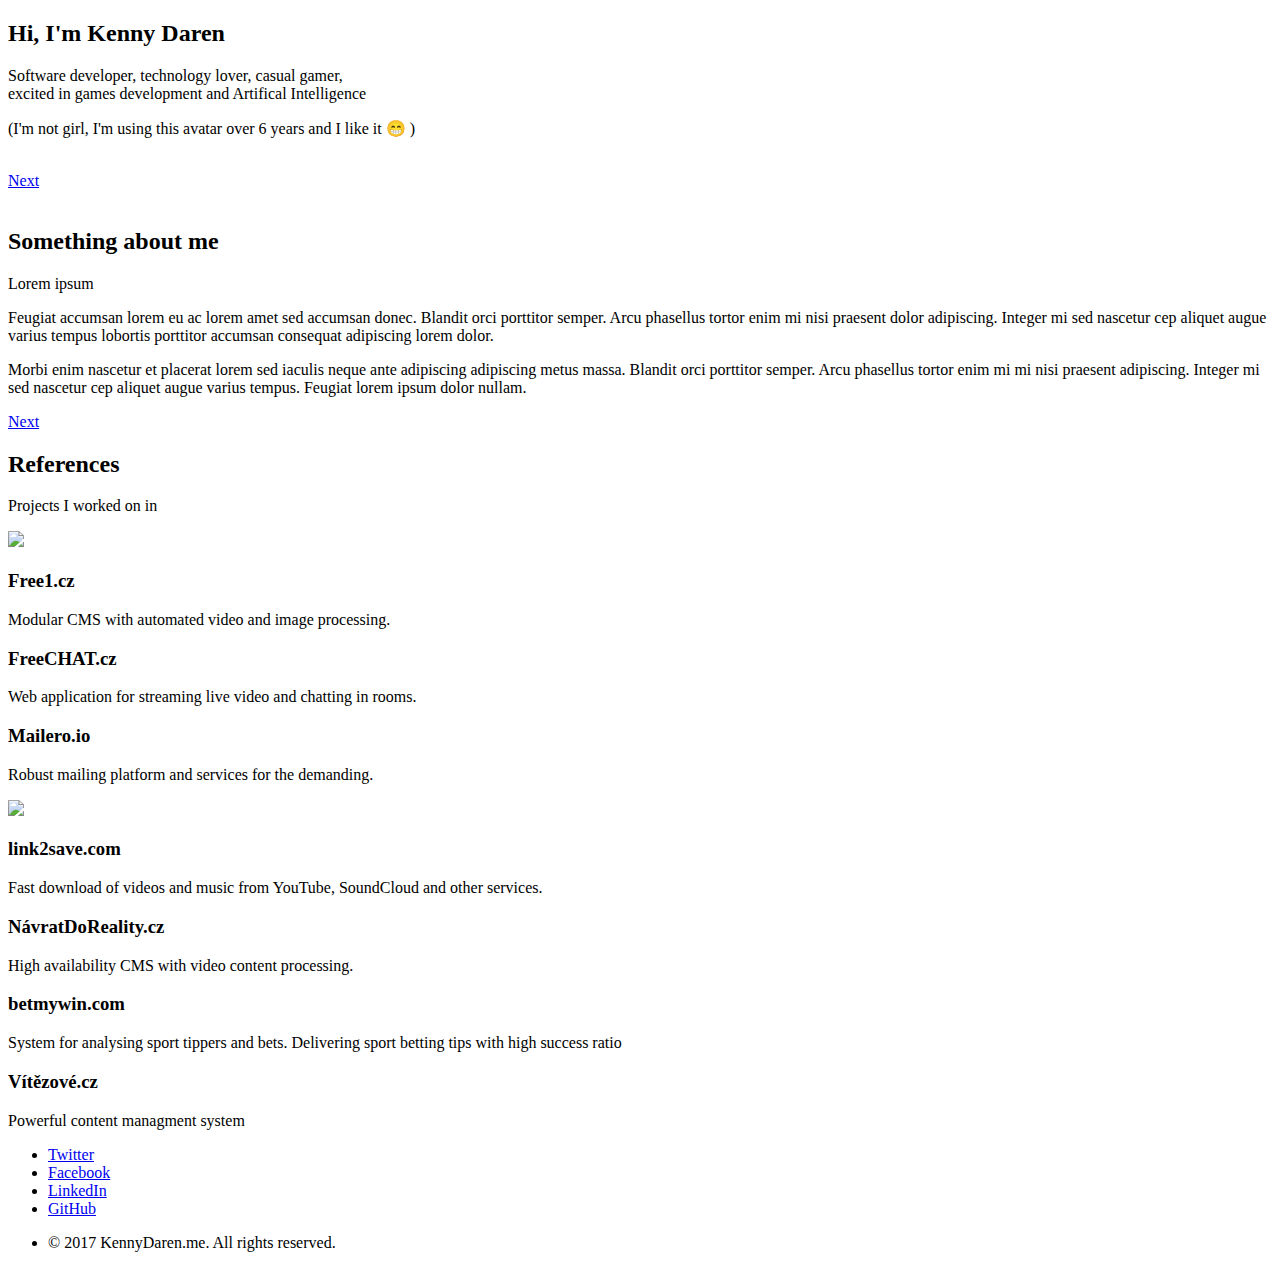
==== beta/index.html @ 7991a308 "beta added" ====
<!DOCTYPE HTML>
<html>
	<head>
		<title>KennyDaren.me</title>
		<meta charset="utf-8" />
		<meta name="viewport" content="width=device-width, initial-scale=1" />
		<!--[if lte IE 8]>
		<script src="assets/js/ie/html5shiv.js"></script><![endif]-->
		<link rel="stylesheet" href="assetsss/main.css" />
		<!--[if lte IE 9]>
		<link rel="stylesheet" href="assetsss/ie9.css"/><![endif]-->
		<!--[if lte IE 8]>
		<link rel="stylesheet" href="assetsss/ie8.css"/><![endif]-->
	</head>
	<body class="landing">
		<div id="page-wrapper">
				<section id="banner">
					<div class="content">
						<header>
							<h2>Hi, I'm Kenny Daren</h2>
							<p>Software developer, technology lover, casual gamer, <br>excited in games development and Artifical Intelligence</p>
							<p class="muted">(I'm not girl, I'm using this avatar over 6 years and I like it 😁 )</p>
						</header>
						<span class="image"><img src="imagesvatar.jpg" alt="" /></span>
					</div>
					<a href="#aboutme" class="goto-next scrolly">Next</a>
				</section>

				<section id="aboutme" class="spotlight style1 bottom">
					<span class="image fit main"><img src="imagesic02.jpg" alt="" /></span>
					<div class="content">
						<div class="container">
							<div class="row">
								<div class="4u 12u$(medium)">
									<header>
										<h2>Something about me</h2>
										<p>Lorem ipsum</p>
									</header>
								</div>
								<div class="4u 12u$(medium)">
									<p>Feugiat accumsan lorem eu ac lorem amet sed accumsan donec.
									Blandit orci porttitor semper. Arcu phasellus tortor enim mi
									nisi praesent dolor adipiscing. Integer mi sed nascetur cep aliquet
									augue varius tempus lobortis porttitor accumsan consequat
									adipiscing lorem dolor.</p>
								</div>
								<div class="4u$ 12u$(medium)">
									<p>Morbi enim nascetur et placerat lorem sed iaculis neque ante
									adipiscing adipiscing metus massa. Blandit orci porttitor semper.
									Arcu phasellus tortor enim mi mi nisi praesent adipiscing. Integer
									mi sed nascetur cep aliquet augue varius tempus. Feugiat lorem
									ipsum dolor nullam.</p>
								</div>
							</div>
						</div>
					</div>
					<a href="#references" class="goto-next scrolly">Next</a>
				</section>

				<section id="references" class="wrapper style1 special fade-up">
					<div class="container">
						<header class="major">
							<h2>References</h2>
							<p>Projects I worked on in </p>
							<a href="//tmwk.cz">
								<img src="imagesrojects/logo-tmwk.svg">
							</a>
						</header>
						<div class="box alt">
							<div class="row uniform">
								<section class="4u 6u(medium) 12u$(xsmall)">
									<h3>Free1.cz</h3>
									<p>Modular CMS with automated video and image processing.</p>
								</section>
								<section class="4u 6u(medium) 12u$(xsmall)">
									<h3>FreeCHAT.cz</h3>
									<p>Web application for streaming live video and chatting in rooms.</p>
								</section>
								<section class="4u 6u(medium) 12u$(xsmall)">
									<h3>Mailero.io</h3>
									<p>Robust mailing platform and services for the demanding.</p>
								</section>
							</div>
						</div>
						<header class="major">
							<a href="//looks.digital">
								<img src="imagesrojects/logo-full.png">
							</a>
						</header>
						<div class="box alt">
							<div class="row uniform">
								<section class="4u 6u(medium) 12u$(xsmall)">
									<h3>link2save.com</h3>
									<p>Fast download of videos and music from YouTube, SoundCloud and other services.</p>
								</section>
								<section class="4u 6u(medium) 12u$(xsmall)">
									<h3>NávratDoReality.cz</h3>
									<p>High availability CMS with video content processing.</p>
								</section>
								<section class="4u 6u(medium) 12u$(xsmall)">
									<h3>betmywin.com</h3>
									<p>System for analysing sport tippers and bets. Delivering sport betting tips with high success ratio</p>
								</section>
								<section class="4u 6u(medium) 12u$(xsmall)">
									<h3>Vítězové.cz</h3>
									<p>Powerful content managment system</p>
								</section>

								<!--<section class="4u 6u(medium) 12u$(xsmall)">-->
									<!--<h3>Sportbedna.cz</h3>-->
									<!--<p>Content managment system for delivering video content</p>-->
								<!--</section>-->
							</div>
						</div>

					</div>
				</section>


				<footer id="footer">
					<ul class="icons">
						<li><a href="//twitter.com/KennyDaren" class="icon alt fa-twitter"><span class="label">Twitter</span></a></li>
						<li><a href="//facebook.com/KennyDaren" class="icon alt fa-facebook"><span class="label">Facebook</span></a></li>
						<li><a href="//www.linkedin.com/in/kennydaren/" class="icon alt fa-linkedin"><span class="label">LinkedIn</span></a></li>
						<li><a href="//github.com/KennyDaren" class="icon alt fa-github"><span class="label">GitHub</span></a></li>
					</ul>
					<ul class="copyright">
						<li>&copy; 2017 KennyDaren.me. All rights reserved.</li>
					</ul>
				</footer>

		</div>

		<!-- Scripts -->
			<script src="assets/js/jquery.min.js"></script>
			<script src="assets/js/jquery.scrolly.min.js"></script>
			<script src="assets/js/jquery.dropotron.min.js"></script>
			<script src="assets/js/jquery.scrollex.min.js"></script>
			<script src="assets/js/skel.min.js"></script>
			<script src="assets/js/util.js"></script>
			<!--[if lte IE 8]>
		<script src="assets/js/ie/respond.min.js"></script><![endif]-->
			<script src="assets/js/main.js"></script>

	</body>
</html>
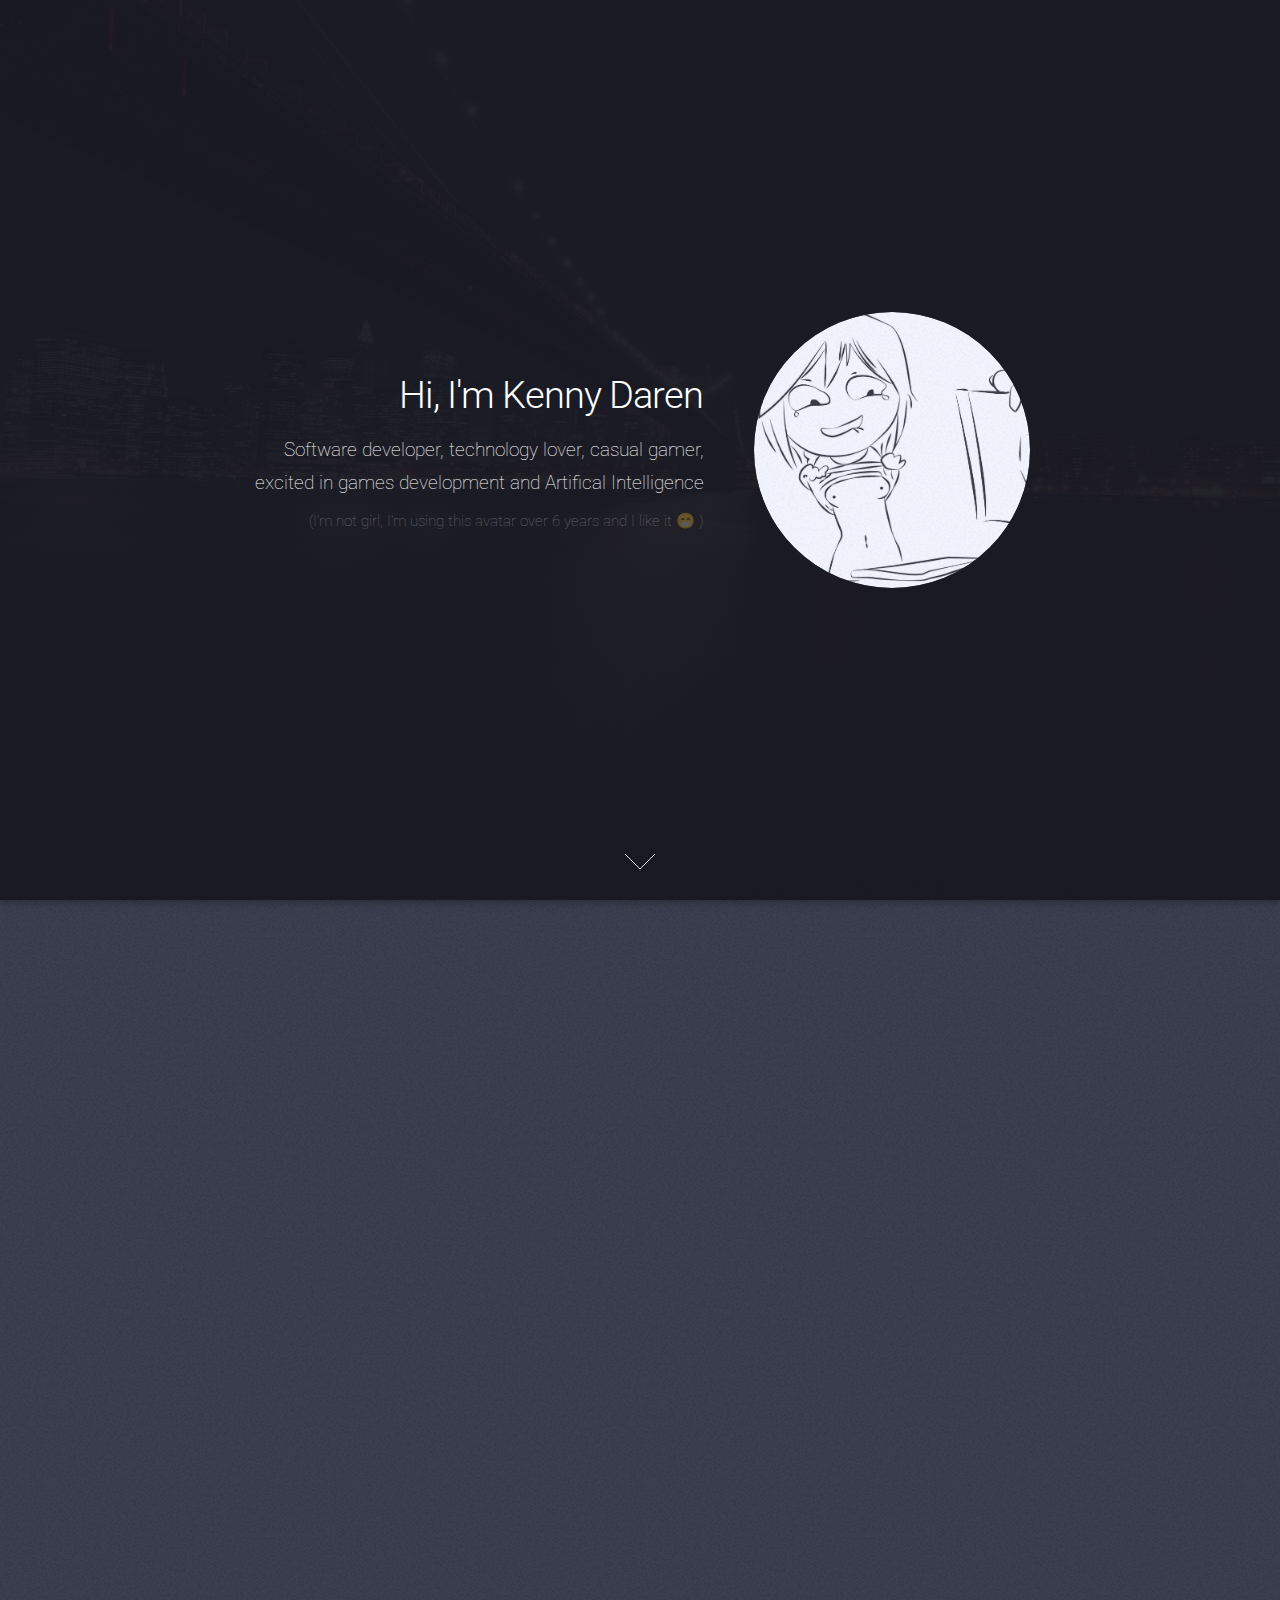
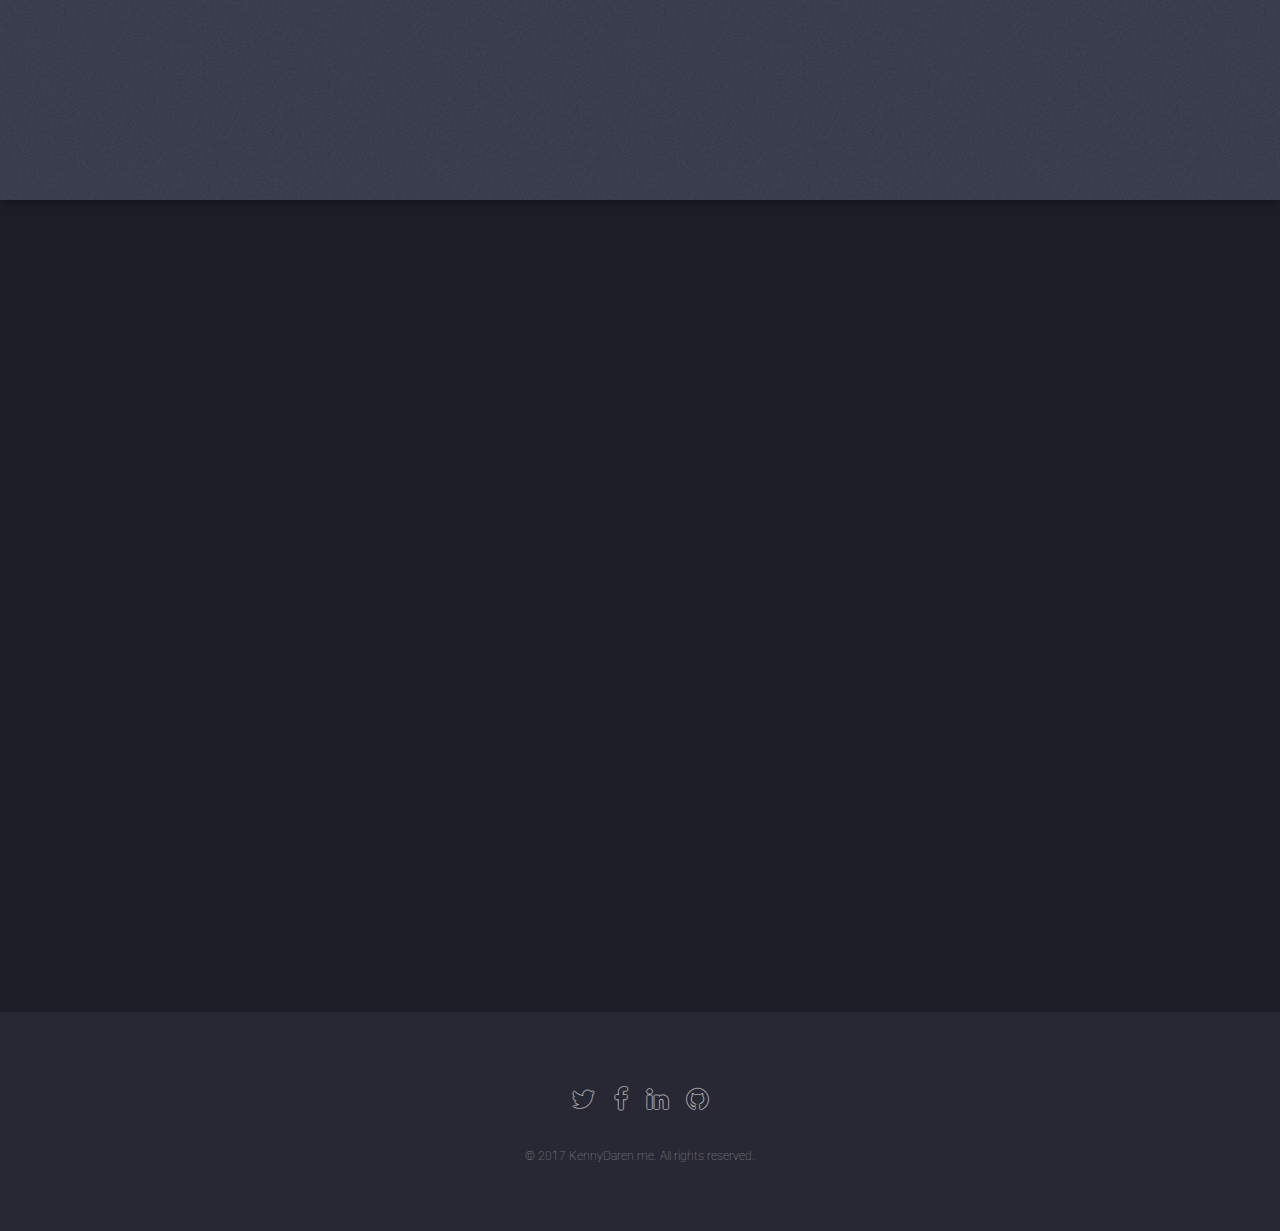
==== commit 61244a79: "updated paths" ====
--- a/beta/index.html
+++ b/beta/index.html
@@ -1,146 +1,151 @@
 <!DOCTYPE HTML>
 <html>
-	<head>
-		<title>KennyDaren.me</title>
-		<meta charset="utf-8" />
-		<meta name="viewport" content="width=device-width, initial-scale=1" />
-		<!--[if lte IE 8]>
-		<script src="assets/js/ie/html5shiv.js"></script><![endif]-->
-		<link rel="stylesheet" href="assetsss/main.css" />
-		<!--[if lte IE 9]>
-		<link rel="stylesheet" href="assetsss/ie9.css"/><![endif]-->
-		<!--[if lte IE 8]>
-		<link rel="stylesheet" href="assetsss/ie8.css"/><![endif]-->
-	</head>
-	<body class="landing">
-		<div id="page-wrapper">
-				<section id="banner">
-					<div class="content">
+<head>
+	<title>KennyDaren.me</title>
+	<meta charset="utf-8"/>
+	<meta name="viewport" content="width=device-width, initial-scale=1"/>
+	<!--[if lte IE 8]>
+	<script src="./assets/js/ie/html5shiv.js"></script><![endif]-->
+	<link rel="stylesheet" href="./assets/css/main.css"/>
+	<!--[if lte IE 9]>
+	<link rel="stylesheet" href="./assets/css/ie9.css"/><![endif]-->
+	<!--[if lte IE 8]>
+	<link rel="stylesheet" href="./assets/css/ie8.css"/><![endif]-->
+</head>
+<body class="landing">
+<div id="page-wrapper">
+	<section id="banner">
+		<div class="content">
+			<header>
+				<h2>Hi, I'm Kenny Daren</h2>
+				<p>Software developer, technology lover, casual gamer, <br>excited in games development and Artifical
+					Intelligence</p>
+				<p class="muted">(I'm not girl, I'm using this avatar over 6 years and I like it 😁 )</p>
+			</header>
+			<span class="image"><img src="./images/avatar.jpg" alt=""/></span>
+		</div>
+		<a href="#aboutme" class="goto-next scrolly">Next</a>
+	</section>
+
+	<section id="aboutme" class="spotlight style1 bottom">
+		<span class="image fit main"><img src="./images/pic02.jpg" alt=""/></span>
+		<div class="content">
+			<div class="container">
+				<div class="row">
+					<div class="4u 12u$(medium)">
 						<header>
-							<h2>Hi, I'm Kenny Daren</h2>
-							<p>Software developer, technology lover, casual gamer, <br>excited in games development and Artifical Intelligence</p>
-							<p class="muted">(I'm not girl, I'm using this avatar over 6 years and I like it 😁 )</p>
+							<h2>Something about me</h2>
+							<p>Lorem ipsum</p>
 						</header>
-						<span class="image"><img src="imagesvatar.jpg" alt="" /></span>
 					</div>
-					<a href="#aboutme" class="goto-next scrolly">Next</a>
-				</section>
+					<div class="4u 12u$(medium)">
+						<p>Feugiat accumsan lorem eu ac lorem amet sed accumsan donec.
+							Blandit orci porttitor semper. Arcu phasellus tortor enim mi
+							nisi praesent dolor adipiscing. Integer mi sed nascetur cep aliquet
+							augue varius tempus lobortis porttitor accumsan consequat
+							adipiscing lorem dolor.</p>
+					</div>
+					<div class="4u$ 12u$(medium)">
+						<p>Morbi enim nascetur et placerat lorem sed iaculis neque ante
+							adipiscing adipiscing metus massa. Blandit orci porttitor semper.
+							Arcu phasellus tortor enim mi mi nisi praesent adipiscing. Integer
+							mi sed nascetur cep aliquet augue varius tempus. Feugiat lorem
+							ipsum dolor nullam.</p>
+					</div>
+				</div>
+			</div>
+		</div>
+		<a href="#references" class="goto-next scrolly">Next</a>
+	</section>
 
-				<section id="aboutme" class="spotlight style1 bottom">
-					<span class="image fit main"><img src="imagesic02.jpg" alt="" /></span>
-					<div class="content">
-						<div class="container">
-							<div class="row">
-								<div class="4u 12u$(medium)">
-									<header>
-										<h2>Something about me</h2>
-										<p>Lorem ipsum</p>
-									</header>
-								</div>
-								<div class="4u 12u$(medium)">
-									<p>Feugiat accumsan lorem eu ac lorem amet sed accumsan donec.
-									Blandit orci porttitor semper. Arcu phasellus tortor enim mi
-									nisi praesent dolor adipiscing. Integer mi sed nascetur cep aliquet
-									augue varius tempus lobortis porttitor accumsan consequat
-									adipiscing lorem dolor.</p>
-								</div>
-								<div class="4u$ 12u$(medium)">
-									<p>Morbi enim nascetur et placerat lorem sed iaculis neque ante
-									adipiscing adipiscing metus massa. Blandit orci porttitor semper.
-									Arcu phasellus tortor enim mi mi nisi praesent adipiscing. Integer
-									mi sed nascetur cep aliquet augue varius tempus. Feugiat lorem
-									ipsum dolor nullam.</p>
-								</div>
-							</div>
-						</div>
-					</div>
-					<a href="#references" class="goto-next scrolly">Next</a>
-				</section>
+	<section id="references" class="wrapper style1 special fade-up">
+		<div class="container">
+			<header class="major">
+				<h2>References</h2>
+				<p>Projects I worked on in </p>
+				<a href="//tmwk.cz">
+					<img src="./images/projects/logo-tmwk.svg">
+				</a>
+			</header>
+			<div class="box alt">
+				<div class="row uniform">
+					<section class="4u 6u(medium) 12u$(xsmall)">
+						<h3>Free1.cz</h3>
+						<p>Modular CMS with automated video and image processing.</p>
+					</section>
+					<section class="4u 6u(medium) 12u$(xsmall)">
+						<h3>FreeCHAT.cz</h3>
+						<p>Web application for streaming live video and chatting in rooms.</p>
+					</section>
+					<section class="4u 6u(medium) 12u$(xsmall)">
+						<h3>Mailero.io</h3>
+						<p>Robust mailing platform and services for the demanding.</p>
+					</section>
+				</div>
+			</div>
+			<header class="major">
+				<a href="//looks.digital">
+					<img src="./images/projects/logo-full.png">
+				</a>
+			</header>
+			<div class="box alt">
+				<div class="row uniform">
+					<section class="4u 6u(medium) 12u$(xsmall)">
+						<h3>link2save.com</h3>
+						<p>Fast download of videos and music from YouTube, SoundCloud and other services.</p>
+					</section>
+					<section class="4u 6u(medium) 12u$(xsmall)">
+						<h3>NávratDoReality.cz</h3>
+						<p>High availability CMS with video content processing.</p>
+					</section>
+					<section class="4u 6u(medium) 12u$(xsmall)">
+						<h3>betmywin.com</h3>
+						<p>System for analysing sport tippers and bets. Delivering sport betting tips with high success
+							ratio</p>
+					</section>
+					<section class="4u 6u(medium) 12u$(xsmall)">
+						<h3>Vítězové.cz</h3>
+						<p>Powerful content managment system</p>
+					</section>
 
-				<section id="references" class="wrapper style1 special fade-up">
-					<div class="container">
-						<header class="major">
-							<h2>References</h2>
-							<p>Projects I worked on in </p>
-							<a href="//tmwk.cz">
-								<img src="imagesrojects/logo-tmwk.svg">
-							</a>
-						</header>
-						<div class="box alt">
-							<div class="row uniform">
-								<section class="4u 6u(medium) 12u$(xsmall)">
-									<h3>Free1.cz</h3>
-									<p>Modular CMS with automated video and image processing.</p>
-								</section>
-								<section class="4u 6u(medium) 12u$(xsmall)">
-									<h3>FreeCHAT.cz</h3>
-									<p>Web application for streaming live video and chatting in rooms.</p>
-								</section>
-								<section class="4u 6u(medium) 12u$(xsmall)">
-									<h3>Mailero.io</h3>
-									<p>Robust mailing platform and services for the demanding.</p>
-								</section>
-							</div>
-						</div>
-						<header class="major">
-							<a href="//looks.digital">
-								<img src="imagesrojects/logo-full.png">
-							</a>
-						</header>
-						<div class="box alt">
-							<div class="row uniform">
-								<section class="4u 6u(medium) 12u$(xsmall)">
-									<h3>link2save.com</h3>
-									<p>Fast download of videos and music from YouTube, SoundCloud and other services.</p>
-								</section>
-								<section class="4u 6u(medium) 12u$(xsmall)">
-									<h3>NávratDoReality.cz</h3>
-									<p>High availability CMS with video content processing.</p>
-								</section>
-								<section class="4u 6u(medium) 12u$(xsmall)">
-									<h3>betmywin.com</h3>
-									<p>System for analysing sport tippers and bets. Delivering sport betting tips with high success ratio</p>
-								</section>
-								<section class="4u 6u(medium) 12u$(xsmall)">
-									<h3>Vítězové.cz</h3>
-									<p>Powerful content managment system</p>
-								</section>
+					<!--<section class="4u 6u(medium) 12u$(xsmall)">-->
+					<!--<h3>Sportbedna.cz</h3>-->
+					<!--<p>Content managment system for delivering video content</p>-->
+					<!--</section>-->
+				</div>
+			</div>
 
-								<!--<section class="4u 6u(medium) 12u$(xsmall)">-->
-									<!--<h3>Sportbedna.cz</h3>-->
-									<!--<p>Content managment system for delivering video content</p>-->
-								<!--</section>-->
-							</div>
-						</div>
-
-					</div>
-				</section>
+		</div>
+	</section>
 
 
-				<footer id="footer">
-					<ul class="icons">
-						<li><a href="//twitter.com/KennyDaren" class="icon alt fa-twitter"><span class="label">Twitter</span></a></li>
-						<li><a href="//facebook.com/KennyDaren" class="icon alt fa-facebook"><span class="label">Facebook</span></a></li>
-						<li><a href="//www.linkedin.com/in/kennydaren/" class="icon alt fa-linkedin"><span class="label">LinkedIn</span></a></li>
-						<li><a href="//github.com/KennyDaren" class="icon alt fa-github"><span class="label">GitHub</span></a></li>
-					</ul>
-					<ul class="copyright">
-						<li>&copy; 2017 KennyDaren.me. All rights reserved.</li>
-					</ul>
-				</footer>
+	<footer id="footer">
+		<ul class="icons">
+			<li><a href="//twitter.com/KennyDaren" class="icon alt fa-twitter"><span class="label">Twitter</span></a>
+			</li>
+			<li><a href="//facebook.com/KennyDaren" class="icon alt fa-facebook"><span class="label">Facebook</span></a>
+			</li>
+			<li><a href="//www.linkedin.com/in/kennydaren/" class="icon alt fa-linkedin"><span
+				class="label">LinkedIn</span></a></li>
+			<li><a href="//github.com/KennyDaren" class="icon alt fa-github"><span class="label">GitHub</span></a></li>
+		</ul>
+		<ul class="copyright">
+			<li>&copy; 2017 KennyDaren.me. All rights reserved.</li>
+		</ul>
+	</footer>
 
-		</div>
+</div>
 
-		<!-- Scripts -->
-			<script src="assets/js/jquery.min.js"></script>
-			<script src="assets/js/jquery.scrolly.min.js"></script>
-			<script src="assets/js/jquery.dropotron.min.js"></script>
-			<script src="assets/js/jquery.scrollex.min.js"></script>
-			<script src="assets/js/skel.min.js"></script>
-			<script src="assets/js/util.js"></script>
-			<!--[if lte IE 8]>
-		<script src="assets/js/ie/respond.min.js"></script><![endif]-->
-			<script src="assets/js/main.js"></script>
+<!-- Scripts -->
+<script src="./assets/js/jquery.min.js"></script>
+<script src="./assets/js/jquery.scrolly.min.js"></script>
+<script src="./assets/js/jquery.dropotron.min.js"></script>
+<script src="./assets/js/jquery.scrollex.min.js"></script>
+<script src="./assets/js/skel.min.js"></script>
+<script src="./assets/js/util.js"></script>
+<!--[if lte IE 8]>
+<script src="./assets/js/ie/respond.min.js"></script><![endif]-->
+<script src="./assets/js/main.js"></script>
 
-	</body>
+</body>
 </html>--- a/beta/assets/css/main.css
+++ b/beta/assets/css/main.css
@@ -0,0 +1,4018 @@
+@import url("font-awesome.min.css");
+@import url("https://fonts.googleapis.com/css?family=Roboto:100,300,100italic,300italic");
+
+/*
+	Landed by HTML5 UP
+	html5up.net | @ajlkn
+	Free for personal and commercial use under the CCA 3.0 license (html5up.net/license)
+*/
+
+/* Reset */
+
+	html, body, div, span, applet, object, iframe, h1, h2, h3, h4, h5, h6, p, blockquote, pre, a, abbr, acronym, address, big, cite, code, del, dfn, em, img, ins, kbd, q, s, samp, small, strike, strong, sub, sup, tt, var, b, u, i, center, dl, dt, dd, ol, ul, li, fieldset, form, label, legend, table, caption, tbody, tfoot, thead, tr, th, td, article, aside, canvas, details, embed, figure, figcaption, footer, header, hgroup, menu, nav, output, ruby, section, summary, time, mark, audio, video {
+		margin: 0;
+		padding: 0;
+		border: 0;
+		font-size: 100%;
+		font: inherit;
+		vertical-align: baseline;
+	}
+
+	article, aside, details, figcaption, figure, footer, header, hgroup, menu, nav, section {
+		display: block;
+	}
+
+	body {
+		line-height: 1;
+	}
+
+	ol, ul {
+		list-style: none;
+	}
+
+	blockquote, q {
+		quotes: none;
+	}
+
+	blockquote:before, blockquote:after, q:before, q:after {
+		content: '';
+		content: none;
+	}
+
+	table {
+		border-collapse: collapse;
+		border-spacing: 0;
+	}
+
+	body {
+		-webkit-text-size-adjust: none;
+	}
+
+/* Box Model */
+
+	*, *:before, *:after {
+		-moz-box-sizing: border-box;
+		-webkit-box-sizing: border-box;
+		box-sizing: border-box;
+	}
+
+/* Containers */
+
+	.container {
+		margin-left: auto;
+		margin-right: auto;
+	}
+
+	.container.\31 25\25 {
+		width: 100%;
+		max-width: 87.5em;
+		min-width: 70em;
+	}
+
+	.container.\37 5\25 {
+		width: 52.5em;
+	}
+
+	.container.\35 0\25 {
+		width: 35em;
+	}
+
+	.container.\32 5\25 {
+		width: 17.5em;
+	}
+
+	.container {
+		width: 70em;
+	}
+
+	@media screen and (max-width: 1680px) {
+
+		.container.\31 25\25 {
+			width: 100%;
+			max-width: 87.5em;
+			min-width: 70em;
+		}
+
+		.container.\37 5\25 {
+			width: 52.5em;
+		}
+
+		.container.\35 0\25 {
+			width: 35em;
+		}
+
+		.container.\32 5\25 {
+			width: 17.5em;
+		}
+
+		.container {
+			width: 70em;
+		}
+
+	}
+
+	@media screen and (max-width: 1280px) {
+
+		.container.\31 25\25 {
+			width: 100%;
+			max-width: 112.5%;
+			min-width: 90%;
+		}
+
+		.container.\37 5\25 {
+			width: 67.5%;
+		}
+
+		.container.\35 0\25 {
+			width: 45%;
+		}
+
+		.container.\32 5\25 {
+			width: 22.5%;
+		}
+
+		.container {
+			width: 90%;
+		}
+
+	}
+
+	@media screen and (max-width: 980px) {
+
+		.container.\31 25\25 {
+			width: 100%;
+			max-width: 125%;
+			min-width: 100%;
+		}
+
+		.container.\37 5\25 {
+			width: 75%;
+		}
+
+		.container.\35 0\25 {
+			width: 50%;
+		}
+
+		.container.\32 5\25 {
+			width: 25%;
+		}
+
+		.container {
+			width: 100% !important;
+		}
+
+	}
+
+	@media screen and (max-width: 736px) {
+
+		.container.\31 25\25 {
+			width: 100%;
+			max-width: 125%;
+			min-width: 100%;
+		}
+
+		.container.\37 5\25 {
+			width: 75%;
+		}
+
+		.container.\35 0\25 {
+			width: 50%;
+		}
+
+		.container.\32 5\25 {
+			width: 25%;
+		}
+
+		.container {
+			width: 100% !important;
+		}
+
+	}
+
+	@media screen and (max-width: 480px) {
+
+		.container.\31 25\25 {
+			width: 100%;
+			max-width: 125%;
+			min-width: 100%;
+		}
+
+		.container.\37 5\25 {
+			width: 75%;
+		}
+
+		.container.\35 0\25 {
+			width: 50%;
+		}
+
+		.container.\32 5\25 {
+			width: 25%;
+		}
+
+		.container {
+			width: 100% !important;
+		}
+
+	}
+
+/* Grid */
+
+	.row {
+		border-bottom: solid 1px transparent;
+		-moz-box-sizing: border-box;
+		-webkit-box-sizing: border-box;
+		box-sizing: border-box;
+	}
+
+	.row > * {
+		float: left;
+		-moz-box-sizing: border-box;
+		-webkit-box-sizing: border-box;
+		box-sizing: border-box;
+	}
+
+	.row:after, .row:before {
+		content: '';
+		display: block;
+		clear: both;
+		height: 0;
+	}
+
+	.row.uniform > * > :first-child {
+		margin-top: 0;
+	}
+
+	.row.uniform > * > :last-child {
+		margin-bottom: 0;
+	}
+
+	.row.\30 \25 > * {
+		padding: 0 0 0 0em;
+	}
+
+	.row.\30 \25 {
+		margin: 0 0 -1px 0em;
+	}
+
+	.row.uniform.\30 \25 > * {
+		padding: 0em 0 0 0em;
+	}
+
+	.row.uniform.\30 \25 {
+		margin: 0em 0 -1px 0em;
+	}
+
+	.row > * {
+		padding: 0 0 0 2.5em;
+	}
+
+	.row {
+		margin: 0 0 -1px -2.5em;
+	}
+
+	.row.uniform > * {
+		padding: 2.5em 0 0 2.5em;
+	}
+
+	.row.uniform {
+		margin: -2.5em 0 -1px -2.5em;
+	}
+
+	.row.\32 00\25 > * {
+		padding: 0 0 0 5em;
+	}
+
+	.row.\32 00\25 {
+		margin: 0 0 -1px -5em;
+	}
+
+	.row.uniform.\32 00\25 > * {
+		padding: 5em 0 0 5em;
+	}
+
+	.row.uniform.\32 00\25 {
+		margin: -5em 0 -1px -5em;
+	}
+
+	.row.\31 50\25 > * {
+		padding: 0 0 0 3.75em;
+	}
+
+	.row.\31 50\25 {
+		margin: 0 0 -1px -3.75em;
+	}
+
+	.row.uniform.\31 50\25 > * {
+		padding: 3.75em 0 0 3.75em;
+	}
+
+	.row.uniform.\31 50\25 {
+		margin: -3.75em 0 -1px -3.75em;
+	}
+
+	.row.\35 0\25 > * {
+		padding: 0 0 0 1.25em;
+	}
+
+	.row.\35 0\25 {
+		margin: 0 0 -1px -1.25em;
+	}
+
+	.row.uniform.\35 0\25 > * {
+		padding: 1.25em 0 0 1.25em;
+	}
+
+	.row.uniform.\35 0\25 {
+		margin: -1.25em 0 -1px -1.25em;
+	}
+
+	.row.\32 5\25 > * {
+		padding: 0 0 0 0.625em;
+	}
+
+	.row.\32 5\25 {
+		margin: 0 0 -1px -0.625em;
+	}
+
+	.row.uniform.\32 5\25 > * {
+		padding: 0.625em 0 0 0.625em;
+	}
+
+	.row.uniform.\32 5\25 {
+		margin: -0.625em 0 -1px -0.625em;
+	}
+
+	.\31 2u, .\31 2u\24 {
+		width: 100%;
+		clear: none;
+		margin-left: 0;
+	}
+
+	.\31 1u, .\31 1u\24 {
+		width: 91.6666666667%;
+		clear: none;
+		margin-left: 0;
+	}
+
+	.\31 0u, .\31 0u\24 {
+		width: 83.3333333333%;
+		clear: none;
+		margin-left: 0;
+	}
+
+	.\39 u, .\39 u\24 {
+		width: 75%;
+		clear: none;
+		margin-left: 0;
+	}
+
+	.\38 u, .\38 u\24 {
+		width: 66.6666666667%;
+		clear: none;
+		margin-left: 0;
+	}
+
+	.\37 u, .\37 u\24 {
+		width: 58.3333333333%;
+		clear: none;
+		margin-left: 0;
+	}
+
+	.\36 u, .\36 u\24 {
+		width: 50%;
+		clear: none;
+		margin-left: 0;
+	}
+
+	.\35 u, .\35 u\24 {
+		width: 41.6666666667%;
+		clear: none;
+		margin-left: 0;
+	}
+
+	.\34 u, .\34 u\24 {
+		width: 33.3333333333%;
+		clear: none;
+		margin-left: 0;
+	}
+
+	.\33 u, .\33 u\24 {
+		width: 25%;
+		clear: none;
+		margin-left: 0;
+	}
+
+	.\32 u, .\32 u\24 {
+		width: 16.6666666667%;
+		clear: none;
+		margin-left: 0;
+	}
+
+	.\31 u, .\31 u\24 {
+		width: 8.3333333333%;
+		clear: none;
+		margin-left: 0;
+	}
+
+	.\31 2u\24 + *,
+	.\31 1u\24 + *,
+	.\31 0u\24 + *,
+	.\39 u\24 + *,
+	.\38 u\24 + *,
+	.\37 u\24 + *,
+	.\36 u\24 + *,
+	.\35 u\24 + *,
+	.\34 u\24 + *,
+	.\33 u\24 + *,
+	.\32 u\24 + *,
+	.\31 u\24 + * {
+		clear: left;
+	}
+
+	.\-11u {
+		margin-left: 91.66667%;
+	}
+
+	.\-10u {
+		margin-left: 83.33333%;
+	}
+
+	.\-9u {
+		margin-left: 75%;
+	}
+
+	.\-8u {
+		margin-left: 66.66667%;
+	}
+
+	.\-7u {
+		margin-left: 58.33333%;
+	}
+
+	.\-6u {
+		margin-left: 50%;
+	}
+
+	.\-5u {
+		margin-left: 41.66667%;
+	}
+
+	.\-4u {
+		margin-left: 33.33333%;
+	}
+
+	.\-3u {
+		margin-left: 25%;
+	}
+
+	.\-2u {
+		margin-left: 16.66667%;
+	}
+
+	.\-1u {
+		margin-left: 8.33333%;
+	}
+
+	@media screen and (max-width: 1680px) {
+
+		.row > * {
+			padding: 0 0 0 2.5em;
+		}
+
+		.row {
+			margin: 0 0 -1px -2.5em;
+		}
+
+		.row.uniform > * {
+			padding: 2.5em 0 0 2.5em;
+		}
+
+		.row.uniform {
+			margin: -2.5em 0 -1px -2.5em;
+		}
+
+		.row.\32 00\25 > * {
+			padding: 0 0 0 5em;
+		}
+
+		.row.\32 00\25 {
+			margin: 0 0 -1px -5em;
+		}
+
+		.row.uniform.\32 00\25 > * {
+			padding: 5em 0 0 5em;
+		}
+
+		.row.uniform.\32 00\25 {
+			margin: -5em 0 -1px -5em;
+		}
+
+		.row.\31 50\25 > * {
+			padding: 0 0 0 3.75em;
+		}
+
+		.row.\31 50\25 {
+			margin: 0 0 -1px -3.75em;
+		}
+
+		.row.uniform.\31 50\25 > * {
+			padding: 3.75em 0 0 3.75em;
+		}
+
+		.row.uniform.\31 50\25 {
+			margin: -3.75em 0 -1px -3.75em;
+		}
+
+		.row.\35 0\25 > * {
+			padding: 0 0 0 1.25em;
+		}
+
+		.row.\35 0\25 {
+			margin: 0 0 -1px -1.25em;
+		}
+
+		.row.uniform.\35 0\25 > * {
+			padding: 1.25em 0 0 1.25em;
+		}
+
+		.row.uniform.\35 0\25 {
+			margin: -1.25em 0 -1px -1.25em;
+		}
+
+		.row.\32 5\25 > * {
+			padding: 0 0 0 0.625em;
+		}
+
+		.row.\32 5\25 {
+			margin: 0 0 -1px -0.625em;
+		}
+
+		.row.uniform.\32 5\25 > * {
+			padding: 0.625em 0 0 0.625em;
+		}
+
+		.row.uniform.\32 5\25 {
+			margin: -0.625em 0 -1px -0.625em;
+		}
+
+		.\31 2u\28xlarge\29, .\31 2u\24\28xlarge\29 {
+			width: 100%;
+			clear: none;
+			margin-left: 0;
+		}
+
+		.\31 1u\28xlarge\29, .\31 1u\24\28xlarge\29 {
+			width: 91.6666666667%;
+			clear: none;
+			margin-left: 0;
+		}
+
+		.\31 0u\28xlarge\29, .\31 0u\24\28xlarge\29 {
+			width: 83.3333333333%;
+			clear: none;
+			margin-left: 0;
+		}
+
+		.\39 u\28xlarge\29, .\39 u\24\28xlarge\29 {
+			width: 75%;
+			clear: none;
+			margin-left: 0;
+		}
+
+		.\38 u\28xlarge\29, .\38 u\24\28xlarge\29 {
+			width: 66.6666666667%;
+			clear: none;
+			margin-left: 0;
+		}
+
+		.\37 u\28xlarge\29, .\37 u\24\28xlarge\29 {
+			width: 58.3333333333%;
+			clear: none;
+			margin-left: 0;
+		}
+
+		.\36 u\28xlarge\29, .\36 u\24\28xlarge\29 {
+			width: 50%;
+			clear: none;
+			margin-left: 0;
+		}
+
+		.\35 u\28xlarge\29, .\35 u\24\28xlarge\29 {
+			width: 41.6666666667%;
+			clear: none;
+			margin-left: 0;
+		}
+
+		.\34 u\28xlarge\29, .\34 u\24\28xlarge\29 {
+			width: 33.3333333333%;
+			clear: none;
+			margin-left: 0;
+		}
+
+		.\33 u\28xlarge\29, .\33 u\24\28xlarge\29 {
+			width: 25%;
+			clear: none;
+			margin-left: 0;
+		}
+
+		.\32 u\28xlarge\29, .\32 u\24\28xlarge\29 {
+			width: 16.6666666667%;
+			clear: none;
+			margin-left: 0;
+		}
+
+		.\31 u\28xlarge\29, .\31 u\24\28xlarge\29 {
+			width: 8.3333333333%;
+			clear: none;
+			margin-left: 0;
+		}
+
+		.\31 2u\24\28xlarge\29 + *,
+		.\31 1u\24\28xlarge\29 + *,
+		.\31 0u\24\28xlarge\29 + *,
+		.\39 u\24\28xlarge\29 + *,
+		.\38 u\24\28xlarge\29 + *,
+		.\37 u\24\28xlarge\29 + *,
+		.\36 u\24\28xlarge\29 + *,
+		.\35 u\24\28xlarge\29 + *,
+		.\34 u\24\28xlarge\29 + *,
+		.\33 u\24\28xlarge\29 + *,
+		.\32 u\24\28xlarge\29 + *,
+		.\31 u\24\28xlarge\29 + * {
+			clear: left;
+		}
+
+		.\-11u\28xlarge\29 {
+			margin-left: 91.66667%;
+		}
+
+		.\-10u\28xlarge\29 {
+			margin-left: 83.33333%;
+		}
+
+		.\-9u\28xlarge\29 {
+			margin-left: 75%;
+		}
+
+		.\-8u\28xlarge\29 {
+			margin-left: 66.66667%;
+		}
+
+		.\-7u\28xlarge\29 {
+			margin-left: 58.33333%;
+		}
+
+		.\-6u\28xlarge\29 {
+			margin-left: 50%;
+		}
+
+		.\-5u\28xlarge\29 {
+			margin-left: 41.66667%;
+		}
+
+		.\-4u\28xlarge\29 {
+			margin-left: 33.33333%;
+		}
+
+		.\-3u\28xlarge\29 {
+			margin-left: 25%;
+		}
+
+		.\-2u\28xlarge\29 {
+			margin-left: 16.66667%;
+		}
+
+		.\-1u\28xlarge\29 {
+			margin-left: 8.33333%;
+		}
+
+	}
+
+	@media screen and (max-width: 1280px) {
+
+		.row > * {
+			padding: 0 0 0 2.5em;
+		}
+
+		.row {
+			margin: 0 0 -1px -2.5em;
+		}
+
+		.row.uniform > * {
+			padding: 2.5em 0 0 2.5em;
+		}
+
+		.row.uniform {
+			margin: -2.5em 0 -1px -2.5em;
+		}
+
+		.row.\32 00\25 > * {
+			padding: 0 0 0 5em;
+		}
+
+		.row.\32 00\25 {
+			margin: 0 0 -1px -5em;
+		}
+
+		.row.uniform.\32 00\25 > * {
+			padding: 5em 0 0 5em;
+		}
+
+		.row.uniform.\32 00\25 {
+			margin: -5em 0 -1px -5em;
+		}
+
+		.row.\31 50\25 > * {
+			padding: 0 0 0 3.75em;
+		}
+
+		.row.\31 50\25 {
+			margin: 0 0 -1px -3.75em;
+		}
+
+		.row.uniform.\31 50\25 > * {
+			padding: 3.75em 0 0 3.75em;
+		}
+
+		.row.uniform.\31 50\25 {
+			margin: -3.75em 0 -1px -3.75em;
+		}
+
+		.row.\35 0\25 > * {
+			padding: 0 0 0 1.25em;
+		}
+
+		.row.\35 0\25 {
+			margin: 0 0 -1px -1.25em;
+		}
+
+		.row.uniform.\35 0\25 > * {
+			padding: 1.25em 0 0 1.25em;
+		}
+
+		.row.uniform.\35 0\25 {
+			margin: -1.25em 0 -1px -1.25em;
+		}
+
+		.row.\32 5\25 > * {
+			padding: 0 0 0 0.625em;
+		}
+
+		.row.\32 5\25 {
+			margin: 0 0 -1px -0.625em;
+		}
+
+		.row.uniform.\32 5\25 > * {
+			padding: 0.625em 0 0 0.625em;
+		}
+
+		.row.uniform.\32 5\25 {
+			margin: -0.625em 0 -1px -0.625em;
+		}
+
+		.\31 2u\28large\29, .\31 2u\24\28large\29 {
+			width: 100%;
+			clear: none;
+			margin-left: 0;
+		}
+
+		.\31 1u\28large\29, .\31 1u\24\28large\29 {
+			width: 91.6666666667%;
+			clear: none;
+			margin-left: 0;
+		}
+
+		.\31 0u\28large\29, .\31 0u\24\28large\29 {
+			width: 83.3333333333%;
+			clear: none;
+			margin-left: 0;
+		}
+
+		.\39 u\28large\29, .\39 u\24\28large\29 {
+			width: 75%;
+			clear: none;
+			margin-left: 0;
+		}
+
+		.\38 u\28large\29, .\38 u\24\28large\29 {
+			width: 66.6666666667%;
+			clear: none;
+			margin-left: 0;
+		}
+
+		.\37 u\28large\29, .\37 u\24\28large\29 {
+			width: 58.3333333333%;
+			clear: none;
+			margin-left: 0;
+		}
+
+		.\36 u\28large\29, .\36 u\24\28large\29 {
+			width: 50%;
+			clear: none;
+			margin-left: 0;
+		}
+
+		.\35 u\28large\29, .\35 u\24\28large\29 {
+			width: 41.6666666667%;
+			clear: none;
+			margin-left: 0;
+		}
+
+		.\34 u\28large\29, .\34 u\24\28large\29 {
+			width: 33.3333333333%;
+			clear: none;
+			margin-left: 0;
+		}
+
+		.\33 u\28large\29, .\33 u\24\28large\29 {
+			width: 25%;
+			clear: none;
+			margin-left: 0;
+		}
+
+		.\32 u\28large\29, .\32 u\24\28large\29 {
+			width: 16.6666666667%;
+			clear: none;
+			margin-left: 0;
+		}
+
+		.\31 u\28large\29, .\31 u\24\28large\29 {
+			width: 8.3333333333%;
+			clear: none;
+			margin-left: 0;
+		}
+
+		.\31 2u\24\28large\29 + *,
+		.\31 1u\24\28large\29 + *,
+		.\31 0u\24\28large\29 + *,
+		.\39 u\24\28large\29 + *,
+		.\38 u\24\28large\29 + *,
+		.\37 u\24\28large\29 + *,
+		.\36 u\24\28large\29 + *,
+		.\35 u\24\28large\29 + *,
+		.\34 u\24\28large\29 + *,
+		.\33 u\24\28large\29 + *,
+		.\32 u\24\28large\29 + *,
+		.\31 u\24\28large\29 + * {
+			clear: left;
+		}
+
+		.\-11u\28large\29 {
+			margin-left: 91.66667%;
+		}
+
+		.\-10u\28large\29 {
+			margin-left: 83.33333%;
+		}
+
+		.\-9u\28large\29 {
+			margin-left: 75%;
+		}
+
+		.\-8u\28large\29 {
+			margin-left: 66.66667%;
+		}
+
+		.\-7u\28large\29 {
+			margin-left: 58.33333%;
+		}
+
+		.\-6u\28large\29 {
+			margin-left: 50%;
+		}
+
+		.\-5u\28large\29 {
+			margin-left: 41.66667%;
+		}
+
+		.\-4u\28large\29 {
+			margin-left: 33.33333%;
+		}
+
+		.\-3u\28large\29 {
+			margin-left: 25%;
+		}
+
+		.\-2u\28large\29 {
+			margin-left: 16.66667%;
+		}
+
+		.\-1u\28large\29 {
+			margin-left: 8.33333%;
+		}
+
+	}
+
+	@media screen and (max-width: 980px) {
+
+		.row > * {
+			padding: 0 0 0 2.5em;
+		}
+
+		.row {
+			margin: 0 0 -1px -2.5em;
+		}
+
+		.row.uniform > * {
+			padding: 2.5em 0 0 2.5em;
+		}
+
+		.row.uniform {
+			margin: -2.5em 0 -1px -2.5em;
+		}
+
+		.row.\32 00\25 > * {
+			padding: 0 0 0 5em;
+		}
+
+		.row.\32 00\25 {
+			margin: 0 0 -1px -5em;
+		}
+
+		.row.uniform.\32 00\25 > * {
+			padding: 5em 0 0 5em;
+		}
+
+		.row.uniform.\32 00\25 {
+			margin: -5em 0 -1px -5em;
+		}
+
+		.row.\31 50\25 > * {
+			padding: 0 0 0 3.75em;
+		}
+
+		.row.\31 50\25 {
+			margin: 0 0 -1px -3.75em;
+		}
+
+		.row.uniform.\31 50\25 > * {
+			padding: 3.75em 0 0 3.75em;
+		}
+
+		.row.uniform.\31 50\25 {
+			margin: -3.75em 0 -1px -3.75em;
+		}
+
+		.row.\35 0\25 > * {
+			padding: 0 0 0 1.25em;
+		}
+
+		.row.\35 0\25 {
+			margin: 0 0 -1px -1.25em;
+		}
+
+		.row.uniform.\35 0\25 > * {
+			padding: 1.25em 0 0 1.25em;
+		}
+
+		.row.uniform.\35 0\25 {
+			margin: -1.25em 0 -1px -1.25em;
+		}
+
+		.row.\32 5\25 > * {
+			padding: 0 0 0 0.625em;
+		}
+
+		.row.\32 5\25 {
+			margin: 0 0 -1px -0.625em;
+		}
+
+		.row.uniform.\32 5\25 > * {
+			padding: 0.625em 0 0 0.625em;
+		}
+
+		.row.uniform.\32 5\25 {
+			margin: -0.625em 0 -1px -0.625em;
+		}
+
+		.\31 2u\28medium\29, .\31 2u\24\28medium\29 {
+			width: 100%;
+			clear: none;
+			margin-left: 0;
+		}
+
+		.\31 1u\28medium\29, .\31 1u\24\28medium\29 {
+			width: 91.6666666667%;
+			clear: none;
+			margin-left: 0;
+		}
+
+		.\31 0u\28medium\29, .\31 0u\24\28medium\29 {
+			width: 83.3333333333%;
+			clear: none;
+			margin-left: 0;
+		}
+
+		.\39 u\28medium\29, .\39 u\24\28medium\29 {
+			width: 75%;
+			clear: none;
+			margin-left: 0;
+		}
+
+		.\38 u\28medium\29, .\38 u\24\28medium\29 {
+			width: 66.6666666667%;
+			clear: none;
+			margin-left: 0;
+		}
+
+		.\37 u\28medium\29, .\37 u\24\28medium\29 {
+			width: 58.3333333333%;
+			clear: none;
+			margin-left: 0;
+		}
+
+		.\36 u\28medium\29, .\36 u\24\28medium\29 {
+			width: 50%;
+			clear: none;
+			margin-left: 0;
+		}
+
+		.\35 u\28medium\29, .\35 u\24\28medium\29 {
+			width: 41.6666666667%;
+			clear: none;
+			margin-left: 0;
+		}
+
+		.\34 u\28medium\29, .\34 u\24\28medium\29 {
+			width: 33.3333333333%;
+			clear: none;
+			margin-left: 0;
+		}
+
+		.\33 u\28medium\29, .\33 u\24\28medium\29 {
+			width: 25%;
+			clear: none;
+			margin-left: 0;
+		}
+
+		.\32 u\28medium\29, .\32 u\24\28medium\29 {
+			width: 16.6666666667%;
+			clear: none;
+			margin-left: 0;
+		}
+
+		.\31 u\28medium\29, .\31 u\24\28medium\29 {
+			width: 8.3333333333%;
+			clear: none;
+			margin-left: 0;
+		}
+
+		.\31 2u\24\28medium\29 + *,
+		.\31 1u\24\28medium\29 + *,
+		.\31 0u\24\28medium\29 + *,
+		.\39 u\24\28medium\29 + *,
+		.\38 u\24\28medium\29 + *,
+		.\37 u\24\28medium\29 + *,
+		.\36 u\24\28medium\29 + *,
+		.\35 u\24\28medium\29 + *,
+		.\34 u\24\28medium\29 + *,
+		.\33 u\24\28medium\29 + *,
+		.\32 u\24\28medium\29 + *,
+		.\31 u\24\28medium\29 + * {
+			clear: left;
+		}
+
+		.\-11u\28medium\29 {
+			margin-left: 91.66667%;
+		}
+
+		.\-10u\28medium\29 {
+			margin-left: 83.33333%;
+		}
+
+		.\-9u\28medium\29 {
+			margin-left: 75%;
+		}
+
+		.\-8u\28medium\29 {
+			margin-left: 66.66667%;
+		}
+
+		.\-7u\28medium\29 {
+			margin-left: 58.33333%;
+		}
+
+		.\-6u\28medium\29 {
+			margin-left: 50%;
+		}
+
+		.\-5u\28medium\29 {
+			margin-left: 41.66667%;
+		}
+
+		.\-4u\28medium\29 {
+			margin-left: 33.33333%;
+		}
+
+		.\-3u\28medium\29 {
+			margin-left: 25%;
+		}
+
+		.\-2u\28medium\29 {
+			margin-left: 16.66667%;
+		}
+
+		.\-1u\28medium\29 {
+			margin-left: 8.33333%;
+		}
+
+	}
+
+	@media screen and (max-width: 736px) {
+
+		.row > * {
+			padding: 0 0 0 2.5em;
+		}
+
+		.row {
+			margin: 0 0 -1px -2.5em;
+		}
+
+		.row.uniform > * {
+			padding: 2.5em 0 0 2.5em;
+		}
+
+		.row.uniform {
+			margin: -2.5em 0 -1px -2.5em;
+		}
+
+		.row.\32 00\25 > * {
+			padding: 0 0 0 5em;
+		}
+
+		.row.\32 00\25 {
+			margin: 0 0 -1px -5em;
+		}
+
+		.row.uniform.\32 00\25 > * {
+			padding: 5em 0 0 5em;
+		}
+
+		.row.uniform.\32 00\25 {
+			margin: -5em 0 -1px -5em;
+		}
+
+		.row.\31 50\25 > * {
+			padding: 0 0 0 3.75em;
+		}
+
+		.row.\31 50\25 {
+			margin: 0 0 -1px -3.75em;
+		}
+
+		.row.uniform.\31 50\25 > * {
+			padding: 3.75em 0 0 3.75em;
+		}
+
+		.row.uniform.\31 50\25 {
+			margin: -3.75em 0 -1px -3.75em;
+		}
+
+		.row.\35 0\25 > * {
+			padding: 0 0 0 1.25em;
+		}
+
+		.row.\35 0\25 {
+			margin: 0 0 -1px -1.25em;
+		}
+
+		.row.uniform.\35 0\25 > * {
+			padding: 1.25em 0 0 1.25em;
+		}
+
+		.row.uniform.\35 0\25 {
+			margin: -1.25em 0 -1px -1.25em;
+		}
+
+		.row.\32 5\25 > * {
+			padding: 0 0 0 0.625em;
+		}
+
+		.row.\32 5\25 {
+			margin: 0 0 -1px -0.625em;
+		}
+
+		.row.uniform.\32 5\25 > * {
+			padding: 0.625em 0 0 0.625em;
+		}
+
+		.row.uniform.\32 5\25 {
+			margin: -0.625em 0 -1px -0.625em;
+		}
+
+		.\31 2u\28small\29, .\31 2u\24\28small\29 {
+			width: 100%;
+			clear: none;
+			margin-left: 0;
+		}
+
+		.\31 1u\28small\29, .\31 1u\24\28small\29 {
+			width: 91.6666666667%;
+			clear: none;
+			margin-left: 0;
+		}
+
+		.\31 0u\28small\29, .\31 0u\24\28small\29 {
+			width: 83.3333333333%;
+			clear: none;
+			margin-left: 0;
+		}
+
+		.\39 u\28small\29, .\39 u\24\28small\29 {
+			width: 75%;
+			clear: none;
+			margin-left: 0;
+		}
+
+		.\38 u\28small\29, .\38 u\24\28small\29 {
+			width: 66.6666666667%;
+			clear: none;
+			margin-left: 0;
+		}
+
+		.\37 u\28small\29, .\37 u\24\28small\29 {
+			width: 58.3333333333%;
+			clear: none;
+			margin-left: 0;
+		}
+
+		.\36 u\28small\29, .\36 u\24\28small\29 {
+			width: 50%;
+			clear: none;
+			margin-left: 0;
+		}
+
+		.\35 u\28small\29, .\35 u\24\28small\29 {
+			width: 41.6666666667%;
+			clear: none;
+			margin-left: 0;
+		}
+
+		.\34 u\28small\29, .\34 u\24\28small\29 {
+			width: 33.3333333333%;
+			clear: none;
+			margin-left: 0;
+		}
+
+		.\33 u\28small\29, .\33 u\24\28small\29 {
+			width: 25%;
+			clear: none;
+			margin-left: 0;
+		}
+
+		.\32 u\28small\29, .\32 u\24\28small\29 {
+			width: 16.6666666667%;
+			clear: none;
+			margin-left: 0;
+		}
+
+		.\31 u\28small\29, .\31 u\24\28small\29 {
+			width: 8.3333333333%;
+			clear: none;
+			margin-left: 0;
+		}
+
+		.\31 2u\24\28small\29 + *,
+		.\31 1u\24\28small\29 + *,
+		.\31 0u\24\28small\29 + *,
+		.\39 u\24\28small\29 + *,
+		.\38 u\24\28small\29 + *,
+		.\37 u\24\28small\29 + *,
+		.\36 u\24\28small\29 + *,
+		.\35 u\24\28small\29 + *,
+		.\34 u\24\28small\29 + *,
+		.\33 u\24\28small\29 + *,
+		.\32 u\24\28small\29 + *,
+		.\31 u\24\28small\29 + * {
+			clear: left;
+		}
+
+		.\-11u\28small\29 {
+			margin-left: 91.66667%;
+		}
+
+		.\-10u\28small\29 {
+			margin-left: 83.33333%;
+		}
+
+		.\-9u\28small\29 {
+			margin-left: 75%;
+		}
+
+		.\-8u\28small\29 {
+			margin-left: 66.66667%;
+		}
+
+		.\-7u\28small\29 {
+			margin-left: 58.33333%;
+		}
+
+		.\-6u\28small\29 {
+			margin-left: 50%;
+		}
+
+		.\-5u\28small\29 {
+			margin-left: 41.66667%;
+		}
+
+		.\-4u\28small\29 {
+			margin-left: 33.33333%;
+		}
+
+		.\-3u\28small\29 {
+			margin-left: 25%;
+		}
+
+		.\-2u\28small\29 {
+			margin-left: 16.66667%;
+		}
+
+		.\-1u\28small\29 {
+			margin-left: 8.33333%;
+		}
+
+	}
+
+	@media screen and (max-width: 480px) {
+
+		.row > * {
+			padding: 0 0 0 2.5em;
+		}
+
+		.row {
+			margin: 0 0 -1px -2.5em;
+		}
+
+		.row.uniform > * {
+			padding: 2.5em 0 0 2.5em;
+		}
+
+		.row.uniform {
+			margin: -2.5em 0 -1px -2.5em;
+		}
+
+		.row.\32 00\25 > * {
+			padding: 0 0 0 5em;
+		}
+
+		.row.\32 00\25 {
+			margin: 0 0 -1px -5em;
+		}
+
+		.row.uniform.\32 00\25 > * {
+			padding: 5em 0 0 5em;
+		}
+
+		.row.uniform.\32 00\25 {
+			margin: -5em 0 -1px -5em;
+		}
+
+		.row.\31 50\25 > * {
+			padding: 0 0 0 3.75em;
+		}
+
+		.row.\31 50\25 {
+			margin: 0 0 -1px -3.75em;
+		}
+
+		.row.uniform.\31 50\25 > * {
+			padding: 3.75em 0 0 3.75em;
+		}
+
+		.row.uniform.\31 50\25 {
+			margin: -3.75em 0 -1px -3.75em;
+		}
+
+		.row.\35 0\25 > * {
+			padding: 0 0 0 1.25em;
+		}
+
+		.row.\35 0\25 {
+			margin: 0 0 -1px -1.25em;
+		}
+
+		.row.uniform.\35 0\25 > * {
+			padding: 1.25em 0 0 1.25em;
+		}
+
+		.row.uniform.\35 0\25 {
+			margin: -1.25em 0 -1px -1.25em;
+		}
+
+		.row.\32 5\25 > * {
+			padding: 0 0 0 0.625em;
+		}
+
+		.row.\32 5\25 {
+			margin: 0 0 -1px -0.625em;
+		}
+
+		.row.uniform.\32 5\25 > * {
+			padding: 0.625em 0 0 0.625em;
+		}
+
+		.row.uniform.\32 5\25 {
+			margin: -0.625em 0 -1px -0.625em;
+		}
+
+		.\31 2u\28xsmall\29, .\31 2u\24\28xsmall\29 {
+			width: 100%;
+			clear: none;
+			margin-left: 0;
+		}
+
+		.\31 1u\28xsmall\29, .\31 1u\24\28xsmall\29 {
+			width: 91.6666666667%;
+			clear: none;
+			margin-left: 0;
+		}
+
+		.\31 0u\28xsmall\29, .\31 0u\24\28xsmall\29 {
+			width: 83.3333333333%;
+			clear: none;
+			margin-left: 0;
+		}
+
+		.\39 u\28xsmall\29, .\39 u\24\28xsmall\29 {
+			width: 75%;
+			clear: none;
+			margin-left: 0;
+		}
+
+		.\38 u\28xsmall\29, .\38 u\24\28xsmall\29 {
+			width: 66.6666666667%;
+			clear: none;
+			margin-left: 0;
+		}
+
+		.\37 u\28xsmall\29, .\37 u\24\28xsmall\29 {
+			width: 58.3333333333%;
+			clear: none;
+			margin-left: 0;
+		}
+
+		.\36 u\28xsmall\29, .\36 u\24\28xsmall\29 {
+			width: 50%;
+			clear: none;
+			margin-left: 0;
+		}
+
+		.\35 u\28xsmall\29, .\35 u\24\28xsmall\29 {
+			width: 41.6666666667%;
+			clear: none;
+			margin-left: 0;
+		}
+
+		.\34 u\28xsmall\29, .\34 u\24\28xsmall\29 {
+			width: 33.3333333333%;
+			clear: none;
+			margin-left: 0;
+		}
+
+		.\33 u\28xsmall\29, .\33 u\24\28xsmall\29 {
+			width: 25%;
+			clear: none;
+			margin-left: 0;
+		}
+
+		.\32 u\28xsmall\29, .\32 u\24\28xsmall\29 {
+			width: 16.6666666667%;
+			clear: none;
+			margin-left: 0;
+		}
+
+		.\31 u\28xsmall\29, .\31 u\24\28xsmall\29 {
+			width: 8.3333333333%;
+			clear: none;
+			margin-left: 0;
+		}
+
+		.\31 2u\24\28xsmall\29 + *,
+		.\31 1u\24\28xsmall\29 + *,
+		.\31 0u\24\28xsmall\29 + *,
+		.\39 u\24\28xsmall\29 + *,
+		.\38 u\24\28xsmall\29 + *,
+		.\37 u\24\28xsmall\29 + *,
+		.\36 u\24\28xsmall\29 + *,
+		.\35 u\24\28xsmall\29 + *,
+		.\34 u\24\28xsmall\29 + *,
+		.\33 u\24\28xsmall\29 + *,
+		.\32 u\24\28xsmall\29 + *,
+		.\31 u\24\28xsmall\29 + * {
+			clear: left;
+		}
+
+		.\-11u\28xsmall\29 {
+			margin-left: 91.66667%;
+		}
+
+		.\-10u\28xsmall\29 {
+			margin-left: 83.33333%;
+		}
+
+		.\-9u\28xsmall\29 {
+			margin-left: 75%;
+		}
+
+		.\-8u\28xsmall\29 {
+			margin-left: 66.66667%;
+		}
+
+		.\-7u\28xsmall\29 {
+			margin-left: 58.33333%;
+		}
+
+		.\-6u\28xsmall\29 {
+			margin-left: 50%;
+		}
+
+		.\-5u\28xsmall\29 {
+			margin-left: 41.66667%;
+		}
+
+		.\-4u\28xsmall\29 {
+			margin-left: 33.33333%;
+		}
+
+		.\-3u\28xsmall\29 {
+			margin-left: 25%;
+		}
+
+		.\-2u\28xsmall\29 {
+			margin-left: 16.66667%;
+		}
+
+		.\-1u\28xsmall\29 {
+			margin-left: 8.33333%;
+		}
+
+	}
+
+/* Basic */
+
+	html, body {
+		background: #1c1d26;
+	}
+
+	body.is-loading *, body.is-loading *:before, body.is-loading *:after {
+		-moz-animation: none !important;
+		-webkit-animation: none !important;
+		-ms-animation: none !important;
+		animation: none !important;
+		-moz-transition: none !important;
+		-webkit-transition: none !important;
+		-ms-transition: none !important;
+		transition: none !important;
+	}
+
+	body, input, select, textarea {
+		color: rgba(255, 255, 255, 0.75);
+		font-family: "Roboto", Helvetica, sans-serif;
+		font-size: 15pt;
+		font-weight: 100;
+		line-height: 1.75em;
+	}
+
+	a {
+		-moz-transition: border-color 0.2s ease-in-out, color 0.2s ease-in-out;
+		-webkit-transition: border-color 0.2s ease-in-out, color 0.2s ease-in-out;
+		-ms-transition: border-color 0.2s ease-in-out, color 0.2s ease-in-out;
+		transition: border-color 0.2s ease-in-out, color 0.2s ease-in-out;
+		border-bottom: dotted 1px;
+		color: #391a5f;
+		text-decoration: none;
+	}
+
+		a:hover {
+			color: #391a5f !important;
+			border-bottom-color: transparent;
+		}
+
+	strong, b {
+		color: #ffffff;
+		font-weight: 300;
+	}
+
+	em, i {
+		font-style: italic;
+	}
+
+	p {
+		margin: 0 0 2em 0;
+	}
+
+	h1, h2, h3, h4, h5, h6 {
+		color: #ffffff;
+		font-weight: 300;
+		line-height: 1em;
+		margin: 0 0 1em 0;
+	}
+
+		h1 a, h2 a, h3 a, h4 a, h5 a, h6 a {
+			color: inherit;
+			border: 0;
+		}
+
+	h2 {
+		font-size: 2em;
+		line-height: 1.5em;
+		letter-spacing: -0.025em;
+	}
+
+	h3 {
+		font-size: 1.35em;
+		line-height: 1.5em;
+	}
+
+	h4 {
+		font-size: 1.1em;
+		line-height: 1.5em;
+	}
+
+	h5 {
+		font-size: 0.9em;
+		line-height: 1.5em;
+	}
+
+	h6 {
+		font-size: 0.7em;
+		line-height: 1.5em;
+	}
+
+	sub {
+		font-size: 0.8em;
+		position: relative;
+		top: 0.5em;
+	}
+
+	sup {
+		font-size: 0.8em;
+		position: relative;
+		top: -0.5em;
+	}
+
+	hr {
+		border: 0;
+		border-bottom: solid 1px rgba(255, 255, 255, 0.3);
+		margin: 3em 0;
+	}
+
+		hr.major {
+			margin: 4em 0;
+		}
+
+	blockquote {
+		border-left: solid 4px rgba(255, 255, 255, 0.3);
+		font-style: italic;
+		margin: 0 0 2em 0;
+		padding: 0.5em 0 0.5em 2em;
+	}
+
+	code {
+		background: rgba(255, 255, 255, 0.075);
+		border-radius: 4px;
+		font-family: "Courier New", monospace;
+		font-size: 0.9em;
+		margin: 0 0.25em;
+		padding: 0.25em 0.65em;
+	}
+
+	pre {
+		-webkit-overflow-scrolling: touch;
+		font-family: "Courier New", monospace;
+		font-size: 0.9em;
+		margin: 0 0 2em 0;
+	}
+
+		pre code {
+			display: block;
+			line-height: 1.75em;
+			padding: 1em 1.5em;
+			overflow-x: auto;
+		}
+
+	.align-left {
+		text-align: left;
+	}
+
+	.align-center {
+		text-align: center;
+	}
+
+	.align-right {
+		text-align: right;
+	}
+
+/* Loader */
+
+	@-moz-keyframes spinner-show {
+		0% {
+			opacity: 0;
+		}
+
+		100% {
+			opacity: 1;
+		}
+	}
+
+	@-webkit-keyframes spinner-show {
+		0% {
+			opacity: 0;
+		}
+
+		100% {
+			opacity: 1;
+		}
+	}
+
+	@-ms-keyframes spinner-show {
+		0% {
+			opacity: 0;
+		}
+
+		100% {
+			opacity: 1;
+		}
+	}
+
+	@keyframes spinner-show {
+		0% {
+			opacity: 0;
+		}
+
+		100% {
+			opacity: 1;
+		}
+	}
+
+	@-moz-keyframes spinner-hide {
+		0% {
+			color: rgba(255, 255, 255, 0.15);
+			z-index: 100001;
+			-moz-transform: scale(1) rotate(0deg);
+			-webkit-transform: scale(1) rotate(0deg);
+			-ms-transform: scale(1) rotate(0deg);
+			transform: scale(1) rotate(0deg);
+		}
+
+		99% {
+			color: #1c1d26;
+			z-index: 100001;
+			-moz-transform: scale(0.5) rotate(360deg);
+			-webkit-transform: scale(0.5) rotate(360deg);
+			-ms-transform: scale(0.5) rotate(360deg);
+			transform: scale(0.5) rotate(360deg);
+		}
+
+		100% {
+			color: #1c1d26;
+			z-index: -1;
+			-moz-transform: scale(0.5) rotate(360deg);
+			-webkit-transform: scale(0.5) rotate(360deg);
+			-ms-transform: scale(0.5) rotate(360deg);
+			transform: scale(0.5) rotate(360deg);
+		}
+	}
+
+	@-webkit-keyframes spinner-hide {
+		0% {
+			color: rgba(255, 255, 255, 0.15);
+			z-index: 100001;
+			-moz-transform: scale(1) rotate(0deg);
+			-webkit-transform: scale(1) rotate(0deg);
+			-ms-transform: scale(1) rotate(0deg);
+			transform: scale(1) rotate(0deg);
+		}
+
+		99% {
+			color: #1c1d26;
+			z-index: 100001;
+			-moz-transform: scale(0.5) rotate(360deg);
+			-webkit-transform: scale(0.5) rotate(360deg);
+			-ms-transform: scale(0.5) rotate(360deg);
+			transform: scale(0.5) rotate(360deg);
+		}
+
+		100% {
+			color: #1c1d26;
+			z-index: -1;
+			-moz-transform: scale(0.5) rotate(360deg);
+			-webkit-transform: scale(0.5) rotate(360deg);
+			-ms-transform: scale(0.5) rotate(360deg);
+			transform: scale(0.5) rotate(360deg);
+		}
+	}
+
+	@-ms-keyframes spinner-hide {
+		0% {
+			color: rgba(255, 255, 255, 0.15);
+			z-index: 100001;
+			-moz-transform: scale(1) rotate(0deg);
+			-webkit-transform: scale(1) rotate(0deg);
+			-ms-transform: scale(1) rotate(0deg);
+			transform: scale(1) rotate(0deg);
+		}
+
+		99% {
+			color: #1c1d26;
+			z-index: 100001;
+			-moz-transform: scale(0.5) rotate(360deg);
+			-webkit-transform: scale(0.5) rotate(360deg);
+			-ms-transform: scale(0.5) rotate(360deg);
+			transform: scale(0.5) rotate(360deg);
+		}
+
+		100% {
+			color: #1c1d26;
+			z-index: -1;
+			-moz-transform: scale(0.5) rotate(360deg);
+			-webkit-transform: scale(0.5) rotate(360deg);
+			-ms-transform: scale(0.5) rotate(360deg);
+			transform: scale(0.5) rotate(360deg);
+		}
+	}
+
+	@keyframes spinner-hide {
+		0% {
+			color: rgba(255, 255, 255, 0.15);
+			z-index: 100001;
+			-moz-transform: scale(1) rotate(0deg);
+			-webkit-transform: scale(1) rotate(0deg);
+			-ms-transform: scale(1) rotate(0deg);
+			transform: scale(1) rotate(0deg);
+		}
+
+		99% {
+			color: #1c1d26;
+			z-index: 100001;
+			-moz-transform: scale(0.5) rotate(360deg);
+			-webkit-transform: scale(0.5) rotate(360deg);
+			-ms-transform: scale(0.5) rotate(360deg);
+			transform: scale(0.5) rotate(360deg);
+		}
+
+		100% {
+			color: #1c1d26;
+			z-index: -1;
+			-moz-transform: scale(0.5) rotate(360deg);
+			-webkit-transform: scale(0.5) rotate(360deg);
+			-ms-transform: scale(0.5) rotate(360deg);
+			transform: scale(0.5) rotate(360deg);
+		}
+	}
+
+	@-moz-keyframes spinner-rotate {
+		0% {
+			-moz-transform: scale(1) rotate(0deg);
+			-webkit-transform: scale(1) rotate(0deg);
+			-ms-transform: scale(1) rotate(0deg);
+			transform: scale(1) rotate(0deg);
+		}
+
+		100% {
+			-moz-transform: scale(1) rotate(360deg);
+			-webkit-transform: scale(1) rotate(360deg);
+			-ms-transform: scale(1) rotate(360deg);
+			transform: scale(1) rotate(360deg);
+		}
+	}
+
+	@-webkit-keyframes spinner-rotate {
+		0% {
+			-moz-transform: scale(1) rotate(0deg);
+			-webkit-transform: scale(1) rotate(0deg);
+			-ms-transform: scale(1) rotate(0deg);
+			transform: scale(1) rotate(0deg);
+		}
+
+		100% {
+			-moz-transform: scale(1) rotate(360deg);
+			-webkit-transform: scale(1) rotate(360deg);
+			-ms-transform: scale(1) rotate(360deg);
+			transform: scale(1) rotate(360deg);
+		}
+	}
+
+	@-ms-keyframes spinner-rotate {
+		0% {
+			-moz-transform: scale(1) rotate(0deg);
+			-webkit-transform: scale(1) rotate(0deg);
+			-ms-transform: scale(1) rotate(0deg);
+			transform: scale(1) rotate(0deg);
+		}
+
+		100% {
+			-moz-transform: scale(1) rotate(360deg);
+			-webkit-transform: scale(1) rotate(360deg);
+			-ms-transform: scale(1) rotate(360deg);
+			transform: scale(1) rotate(360deg);
+		}
+	}
+
+	@keyframes spinner-rotate {
+		0% {
+			-moz-transform: scale(1) rotate(0deg);
+			-webkit-transform: scale(1) rotate(0deg);
+			-ms-transform: scale(1) rotate(0deg);
+			transform: scale(1) rotate(0deg);
+		}
+
+		100% {
+			-moz-transform: scale(1) rotate(360deg);
+			-webkit-transform: scale(1) rotate(360deg);
+			-ms-transform: scale(1) rotate(360deg);
+			transform: scale(1) rotate(360deg);
+		}
+	}
+
+	@-moz-keyframes overlay-hide {
+		0% {
+			opacity: 1;
+			z-index: 100000;
+		}
+
+		15% {
+			opacity: 1;
+			z-index: 100000;
+		}
+
+		99% {
+			opacity: 0;
+			z-index: 100000;
+		}
+
+		100% {
+			opacity: 0;
+			z-index: -1;
+		}
+	}
+
+	@-webkit-keyframes overlay-hide {
+		0% {
+			opacity: 1;
+			z-index: 100000;
+		}
+
+		15% {
+			opacity: 1;
+			z-index: 100000;
+		}
+
+		99% {
+			opacity: 0;
+			z-index: 100000;
+		}
+
+		100% {
+			opacity: 0;
+			z-index: -1;
+		}
+	}
+
+	@-ms-keyframes overlay-hide {
+		0% {
+			opacity: 1;
+			z-index: 100000;
+		}
+
+		15% {
+			opacity: 1;
+			z-index: 100000;
+		}
+
+		99% {
+			opacity: 0;
+			z-index: 100000;
+		}
+
+		100% {
+			opacity: 0;
+			z-index: -1;
+		}
+	}
+
+	@keyframes overlay-hide {
+		0% {
+			opacity: 1;
+			z-index: 100000;
+		}
+
+		15% {
+			opacity: 1;
+			z-index: 100000;
+		}
+
+		99% {
+			opacity: 0;
+			z-index: 100000;
+		}
+
+		100% {
+			opacity: 0;
+			z-index: -1;
+		}
+	}
+
+	body.landing {
+		text-decoration: none;
+	}
+
+		body.landing:before {
+			-moz-osx-font-smoothing: grayscale;
+			-webkit-font-smoothing: antialiased;
+			font-family: FontAwesome;
+			font-style: normal;
+			font-weight: normal;
+			text-transform: none !important;
+		}
+
+		body.landing:before {
+			-moz-animation: spinner-show 1.5s 1 0.25s ease forwards, spinner-hide 0.25s ease-in-out forwards !important;
+			-webkit-animation: spinner-show 1.5s 1 0.25s ease forwards, spinner-hide 0.25s ease-in-out forwards !important;
+			-ms-animation: spinner-show 1.5s 1 0.25s ease forwards, spinner-hide 0.25s ease-in-out forwards !important;
+			animation: spinner-show 1.5s 1 0.25s ease forwards, spinner-hide 0.25s ease-in-out forwards !important;
+			-moz-transform-origin: 50% 50%;
+			-webkit-transform-origin: 50% 50%;
+			-ms-transform-origin: 50% 50%;
+			transform-origin: 50% 50%;
+			color: rgba(255, 255, 255, 0.15);
+			content: '\f1ce';
+			cursor: default;
+			display: block;
+			font-size: 2em;
+			height: 2em;
+			left: 50%;
+			line-height: 2em;
+			margin: -1em 0 0 -1em;
+			opacity: 0;
+			position: fixed;
+			text-align: center;
+			top: 50%;
+			width: 2em;
+			z-index: -1;
+		}
+
+		body.landing:after {
+			-moz-animation: overlay-hide 1.5s ease-in forwards !important;
+			-webkit-animation: overlay-hide 1.5s ease-in forwards !important;
+			-ms-animation: overlay-hide 1.5s ease-in forwards !important;
+			animation: overlay-hide 1.5s ease-in forwards !important;
+			background: #1c1d26;
+			content: '';
+			display: block;
+			height: 100%;
+			left: 0;
+			opacity: 0;
+			position: fixed;
+			top: 0;
+			width: 100%;
+			z-index: -1;
+		}
+
+		body.landing.is-loading:before {
+			-moz-animation: spinner-show 1.5s 1 0.25s ease forwards, spinner-rotate 0.75s infinite linear !important;
+			-webkit-animation: spinner-show 1.5s 1 0.25s ease forwards, spinner-rotate 0.75s infinite linear !important;
+			-ms-animation: spinner-show 1.5s 1 0.25s ease forwards, spinner-rotate 0.75s infinite linear !important;
+			animation: spinner-show 1.5s 1 0.25s ease forwards, spinner-rotate 0.75s infinite linear !important;
+			z-index: 100001;
+		}
+
+		body.landing.is-loading:after {
+			-moz-animation: none !important;
+			-webkit-animation: none !important;
+			-ms-animation: none !important;
+			animation: none !important;
+			opacity: 1;
+			z-index: 100000;
+		}
+
+	@media (-webkit-min-device-pixel-ratio: 2) {
+
+		body.landing:before {
+			line-height: 2.025em;
+		}
+
+	}
+
+/* Section/Article */
+
+	section.special, article.special {
+		text-align: center;
+	}
+
+	header p {
+		color: #ffffff;
+		position: relative;
+		margin: 0 0 1.5em 0;
+	}
+
+	header h2 + p {
+		font-size: 1.25em;
+		margin-top: -1em;
+		line-height: 1.75em;
+	}
+
+	header h3 + p {
+		font-size: 1.1em;
+		margin-top: -0.8em;
+		line-height: 1.75em;
+	}
+
+	header h4 + p,
+	header h5 + p,
+	header h6 + p {
+		font-size: 0.9em;
+		margin-top: -0.6em;
+		line-height: 1.5em;
+	}
+
+	header.major {
+		margin: 0 0 4em 0;
+		position: relative;
+		text-align: center;
+	}
+
+	header.major img{
+		max-width: 152px;
+	}
+
+	header.major a{
+		text-decoration: none;
+		border: none;
+	}
+
+		header.major:after {
+			background: #391a5f;
+			content: '';
+			display: inline-block;
+			height: 0.2em;
+			max-width: 20em;
+			width: 75%;
+		}
+
+	footer.major {
+		margin: 4em 0 0 0;
+	}
+
+/* Form */
+
+	form {
+		margin: 0 0 2em 0;
+	}
+
+	label {
+		color: #ffffff;
+		display: block;
+		font-size: 0.9em;
+		font-weight: 300;
+		margin: 0 0 1em 0;
+	}
+
+	input[type="text"],
+	input[type="password"],
+	input[type="email"],
+	select,
+	textarea {
+		-moz-appearance: none;
+		-webkit-appearance: none;
+		-ms-appearance: none;
+		appearance: none;
+		-moz-transition: border-color 0.2s ease-in-out;
+		-webkit-transition: border-color 0.2s ease-in-out;
+		-ms-transition: border-color 0.2s ease-in-out;
+		transition: border-color 0.2s ease-in-out;
+		background: transparent;
+		border-radius: 4px;
+		border: solid 1px rgba(255, 255, 255, 0.3);
+		color: inherit;
+		display: block;
+		outline: 0;
+		padding: 0 1em;
+		text-decoration: none;
+		width: 100%;
+	}
+
+		input[type="text"]:invalid,
+		input[type="password"]:invalid,
+		input[type="email"]:invalid,
+		select:invalid,
+		textarea:invalid {
+			box-shadow: none;
+		}
+
+		input[type="text"]:focus,
+		input[type="password"]:focus,
+		input[type="email"]:focus,
+		select:focus,
+		textarea:focus {
+			border-color: #391a5f;
+		}
+
+	.select-wrapper {
+		text-decoration: none;
+		display: block;
+		position: relative;
+	}
+
+		.select-wrapper:before {
+			-moz-osx-font-smoothing: grayscale;
+			-webkit-font-smoothing: antialiased;
+			font-family: FontAwesome;
+			font-style: normal;
+			font-weight: normal;
+			text-transform: none !important;
+		}
+
+		.select-wrapper:before {
+			color: rgba(255, 255, 255, 0.3);
+			content: '\f078';
+			display: block;
+			height: 3em;
+			line-height: 3em;
+			pointer-events: none;
+			position: absolute;
+			right: 0;
+			text-align: center;
+			top: 0;
+			width: 3em;
+		}
+
+		.select-wrapper select::-ms-expand {
+			display: none;
+		}
+
+	input[type="text"],
+	input[type="password"],
+	input[type="email"],
+	select {
+		height: 3em;
+	}
+
+	textarea {
+		padding: 0.75em 1em;
+	}
+
+	select option {
+		background-color: #1c1d26;
+		color: #ffffff;
+	}
+
+	select:focus::-ms-value {
+		background: transparent;
+	}
+
+	input[type="checkbox"],
+	input[type="radio"] {
+		-moz-appearance: none;
+		-webkit-appearance: none;
+		-ms-appearance: none;
+		appearance: none;
+		display: block;
+		float: left;
+		margin-right: -2em;
+		opacity: 0;
+		width: 1em;
+		z-index: -1;
+	}
+
+		input[type="checkbox"] + label,
+		input[type="radio"] + label {
+			text-decoration: none;
+			color: rgba(255, 255, 255, 0.75);
+			cursor: pointer;
+			display: inline-block;
+			font-size: 1em;
+			font-weight: 100;
+			padding-left: 2.55em;
+			padding-right: 0.75em;
+			position: relative;
+		}
+
+			input[type="checkbox"] + label:before,
+			input[type="radio"] + label:before {
+				-moz-osx-font-smoothing: grayscale;
+				-webkit-font-smoothing: antialiased;
+				font-family: FontAwesome;
+				font-style: normal;
+				font-weight: normal;
+				text-transform: none !important;
+			}
+
+			input[type="checkbox"] + label:before,
+			input[type="radio"] + label:before {
+				border-radius: 4px;
+				border: solid 1px rgba(255, 255, 255, 0.3);
+				content: '';
+				display: inline-block;
+				height: 1.8em;
+				left: 0;
+				line-height: 1.725em;
+				position: absolute;
+				text-align: center;
+				top: 0;
+				width: 1.8em;
+			}
+
+		input[type="checkbox"]:checked + label:before,
+		input[type="radio"]:checked + label:before {
+			background: rgba(255, 255, 255, 0.25);
+			color: #ffffff;
+			content: '\f00c';
+		}
+
+		input[type="checkbox"]:focus + label:before,
+		input[type="radio"]:focus + label:before {
+			border-color: #391a5f;
+		}
+
+	input[type="checkbox"] + label:before {
+		border-radius: 4px;
+	}
+
+	input[type="radio"] + label:before {
+		border-radius: 100%;
+	}
+
+	::-webkit-input-placeholder {
+		color: rgba(255, 255, 255, 0.5) !important;
+		opacity: 1.0;
+	}
+
+	:-moz-placeholder {
+		color: rgba(255, 255, 255, 0.5) !important;
+		opacity: 1.0;
+	}
+
+	::-moz-placeholder {
+		color: rgba(255, 255, 255, 0.5) !important;
+		opacity: 1.0;
+	}
+
+	:-ms-input-placeholder {
+		color: rgba(255, 255, 255, 0.5) !important;
+		opacity: 1.0;
+	}
+
+	.formerize-placeholder {
+		color: rgba(255, 255, 255, 0.5) !important;
+		opacity: 1.0;
+	}
+
+/* Box */
+
+	.box {
+		border-radius: 4px;
+		border: solid 1px rgba(255, 255, 255, 0.3);
+		margin-bottom: 2em;
+		padding: 1.5em;
+	}
+
+		.box > :last-child,
+		.box > :last-child > :last-child,
+		.box > :last-child > :last-child > :last-child {
+			margin-bottom: 0;
+		}
+
+		.box.alt {
+			border: 0;
+			border-radius: 0;
+			padding: 0;
+		}
+
+        .box img{
+	        max-width: 240px;
+        }
+
+/* Icon */
+
+	.icon {
+		text-decoration: none;
+		border-bottom: none;
+		position: relative;
+	}
+
+		.icon:before {
+			-moz-osx-font-smoothing: grayscale;
+			-webkit-font-smoothing: antialiased;
+			font-family: FontAwesome;
+			font-style: normal;
+			font-weight: normal;
+			text-transform: none !important;
+		}
+
+		.icon > .label {
+			display: none;
+		}
+
+		.icon.alt {
+			text-decoration: none;
+		}
+
+			.icon.alt:before {
+				-moz-osx-font-smoothing: grayscale;
+				-webkit-font-smoothing: antialiased;
+				font-family: FontAwesome;
+				font-style: normal;
+				font-weight: normal;
+				text-transform: none !important;
+			}
+
+			.icon.alt:before {
+				color: #1c1d26 !important;
+				text-shadow: 1px 0 0 #ffffff, -1px 0 0 #ffffff, 0 1px 0 #ffffff, 0 -1px 0 #ffffff;
+			}
+
+		.icon.major {
+			background: #272833;
+			border-radius: 100%;
+			cursor: default;
+			display: inline-block;
+			height: 6em;
+			line-height: 6em;
+			margin: 0 0 2em 0;
+			text-align: center;
+			width: 6em;
+		}
+
+			.icon.major:before {
+				font-size: 2.25em;
+			}
+
+			.icon.major.alt {
+				text-decoration: none;
+			}
+
+				.icon.major.alt:before {
+					-moz-osx-font-smoothing: grayscale;
+					-webkit-font-smoothing: antialiased;
+					font-family: FontAwesome;
+					font-style: normal;
+					font-weight: normal;
+					text-transform: none !important;
+				}
+
+				.icon.major.alt:before {
+					color: #272833 !important;
+					text-shadow: 1px 0 0 #ffffff, -1px 0 0 #ffffff, 0 1px 0 #ffffff, 0 -1px 0 #ffffff;
+				}
+
+/* Image */
+
+	.image {
+		border-radius: 4px;
+		border: 0;
+		display: inline-block;
+		position: relative;
+		overflow: hidden;
+	}
+
+		.image:before {
+			content: '';
+			display: block;
+			position: absolute;
+			left: 0;
+			top: 0;
+			background-image: url("images/overlay.png");
+			width: 100%;
+			height: 100%;
+			z-index: 1;
+		}
+
+		.image img {
+			border-radius: 4px;
+			display: block;
+		}
+
+		.image.left {
+			float: left;
+			margin: 0 1.5em 1em 0;
+			top: 0.25em;
+		}
+
+		.image.right {
+			float: right;
+			margin: 0 0 1em 1.5em;
+			top: 0.25em;
+		}
+
+		.image.left, .image.right {
+			max-width: 40%;
+		}
+
+			.image.left img, .image.right img {
+				width: 100%;
+			}
+
+		.image.fit {
+			display: block;
+			margin: 0 0 2em 0;
+			width: 100%;
+		}
+
+			.image.fit img {
+				width: 100%;
+			}
+
+/* List */
+
+	ol {
+		list-style: decimal;
+		margin: 0 0 2em 0;
+		padding-left: 1.25em;
+	}
+
+		ol li {
+			padding-left: 0.25em;
+		}
+
+	ul {
+		list-style: disc;
+		margin: 0 0 2em 0;
+		padding-left: 1em;
+	}
+
+		ul li {
+			padding-left: 0.5em;
+		}
+
+		ul.alt {
+			list-style: none;
+			padding-left: 0;
+		}
+
+			ul.alt li {
+				border-top: solid 1px rgba(255, 255, 255, 0.3);
+				padding: 0.5em 0;
+			}
+
+				ul.alt li:first-child {
+					border-top: 0;
+					padding-top: 0;
+				}
+
+		ul.icons {
+			cursor: default;
+			list-style: none;
+			padding-left: 0;
+		}
+
+			ul.icons li {
+				display: inline-block;
+				height: 2.5em;
+				line-height: 2.5em;
+				padding: 0 0.5em;
+			}
+
+				ul.icons li .icon {
+					font-size: 0.8em;
+				}
+
+					ul.icons li .icon:before {
+						font-size: 2em;
+					}
+
+		ul.actions {
+			cursor: default;
+			list-style: none;
+			padding-left: 0;
+		}
+
+			ul.actions li {
+				display: inline-block;
+				padding: 0 1em 0 0;
+				vertical-align: middle;
+			}
+
+				ul.actions li:last-child {
+					padding-right: 0;
+				}
+
+			ul.actions.small li {
+				padding: 0 0.5em 0 0;
+			}
+
+			ul.actions.vertical li {
+				display: block;
+				padding: 1em 0 0 0;
+			}
+
+				ul.actions.vertical li:first-child {
+					padding-top: 0;
+				}
+
+				ul.actions.vertical li > * {
+					margin-bottom: 0;
+				}
+
+			ul.actions.vertical.small li {
+				padding: 0.5em 0 0 0;
+			}
+
+				ul.actions.vertical.small li:first-child {
+					padding-top: 0;
+				}
+
+			ul.actions.fit {
+				display: table;
+				margin-left: -1em;
+				padding: 0;
+				table-layout: fixed;
+				width: calc(100% + 1em);
+			}
+
+				ul.actions.fit li {
+					display: table-cell;
+					padding: 0 0 0 1em;
+				}
+
+					ul.actions.fit li > * {
+						margin-bottom: 0;
+					}
+
+				ul.actions.fit.small {
+					margin-left: -0.5em;
+					width: calc(100% + 0.5em);
+				}
+
+					ul.actions.fit.small li {
+						padding: 0 0 0 0.5em;
+					}
+
+	dl {
+		margin: 0 0 2em 0;
+	}
+
+/* Table */
+
+	.table-wrapper {
+		-webkit-overflow-scrolling: touch;
+		overflow-x: auto;
+	}
+
+	table {
+		margin: 0 0 2em 0;
+		width: 100%;
+	}
+
+		table tbody tr {
+			border: solid 1px rgba(255, 255, 255, 0.3);
+			border-left: 0;
+			border-right: 0;
+		}
+
+			table tbody tr:nth-child(2n + 1) {
+				background-color: rgba(255, 255, 255, 0.075);
+			}
+
+		table td {
+			padding: 0.75em 0.75em;
+		}
+
+		table th {
+			color: #ffffff;
+			font-size: 0.9em;
+			font-weight: 300;
+			padding: 0 0.75em 0.75em 0.75em;
+			text-align: left;
+		}
+
+		table thead {
+			border-bottom: solid 1px rgba(255, 255, 255, 0.3);
+		}
+
+		table tfoot {
+			border-top: solid 1px rgba(255, 255, 255, 0.3);
+		}
+
+		table.alt {
+			border-collapse: separate;
+		}
+
+			table.alt tbody tr td {
+				border: solid 1px rgba(255, 255, 255, 0.3);
+				border-left-width: 0;
+				border-top-width: 0;
+			}
+
+				table.alt tbody tr td:first-child {
+					border-left-width: 1px;
+				}
+
+			table.alt tbody tr:first-child td {
+				border-top-width: 1px;
+			}
+
+			table.alt thead {
+				border-bottom: 0;
+			}
+
+			table.alt tfoot {
+				border-top: 0;
+			}
+
+/* Button */
+
+	input[type="submit"],
+	input[type="reset"],
+	input[type="button"],
+	.button {
+		-moz-appearance: none;
+		-webkit-appearance: none;
+		-ms-appearance: none;
+		appearance: none;
+		-moz-transition: background-color 0.2s ease-in-out, color 0.2s ease-in-out, box-shadow 0.2s ease-in-out;
+		-webkit-transition: background-color 0.2s ease-in-out, color 0.2s ease-in-out, box-shadow 0.2s ease-in-out;
+		-ms-transition: background-color 0.2s ease-in-out, color 0.2s ease-in-out, box-shadow 0.2s ease-in-out;
+		transition: background-color 0.2s ease-in-out, color 0.2s ease-in-out, box-shadow 0.2s ease-in-out;
+		background-color: transparent;
+		border-radius: 4px;
+		border: 0;
+		box-shadow: inset 0 0 0 1px rgba(255, 255, 255, 0.3);
+		color: #ffffff !important;
+		cursor: pointer;
+		display: inline-block;
+		font-weight: 300;
+		height: 3em;
+		line-height: 3em;
+		padding: 0 2.25em;
+		text-align: center;
+		text-decoration: none;
+		white-space: nowrap;
+	}
+
+		input[type="submit"]:hover, input[type="submit"]:active,
+		input[type="reset"]:hover,
+		input[type="reset"]:active,
+		input[type="button"]:hover,
+		input[type="button"]:active,
+		.button:hover,
+		.button:active {
+			box-shadow: inset 0 0 0 1px #391a5f;
+			color: #391a5f !important;
+		}
+
+		input[type="submit"]:active,
+		input[type="reset"]:active,
+		input[type="button"]:active,
+		.button:active {
+			background-color: rgba(228, 76, 101, 0.15);
+		}
+
+		input[type="submit"].icon:before,
+		input[type="reset"].icon:before,
+		input[type="button"].icon:before,
+		.button.icon:before {
+			margin-right: 0.5em;
+		}
+
+		input[type="submit"].fit,
+		input[type="reset"].fit,
+		input[type="button"].fit,
+		.button.fit {
+			display: block;
+			margin: 0 0 1em 0;
+			width: 100%;
+		}
+
+		input[type="submit"].small,
+		input[type="reset"].small,
+		input[type="button"].small,
+		.button.small {
+			font-size: 0.8em;
+		}
+
+		input[type="submit"].big,
+		input[type="reset"].big,
+		input[type="button"].big,
+		.button.big {
+			font-size: 1.35em;
+		}
+
+		input[type="submit"].special,
+		input[type="reset"].special,
+		input[type="button"].special,
+		.button.special {
+			background-color: #391a5f;
+			box-shadow: none;
+			color: #ffffff !important;
+		}
+
+			input[type="submit"].special:hover,
+			input[type="reset"].special:hover,
+			input[type="button"].special:hover,
+			.button.special:hover {
+				background-color: #e76278;
+			}
+
+			input[type="submit"].special:active,
+			input[type="reset"].special:active,
+			input[type="button"].special:active,
+			.button.special:active {
+				background-color: #e13652;
+			}
+
+		input[type="submit"].disabled, input[type="submit"]:disabled,
+		input[type="reset"].disabled,
+		input[type="reset"]:disabled,
+		input[type="button"].disabled,
+		input[type="button"]:disabled,
+		.button.disabled,
+		.button:disabled {
+			background-color: rgba(255, 255, 255, 0.3) !important;
+			box-shadow: none !important;
+			color: #ffffff !important;
+			cursor: default;
+			opacity: 0.25;
+		}
+
+/* Goto Next */
+
+	.goto-next {
+		border: 0;
+		bottom: 0;
+		display: block;
+		height: 5em;
+		left: 50%;
+		margin: 0 0 0 -5em;
+		overflow: hidden;
+		position: absolute;
+		text-indent: 10em;
+		white-space: nowrap;
+		width: 10em;
+		z-index: 1;
+	}
+
+		.goto-next:before {
+			background-image: url("images/arrow.svg");
+			background-position: center center;
+			background-repeat: no-repeat;
+			background-size: contain;
+			content: '';
+			display: block;
+			height: 1.5em;
+			left: 50%;
+			margin: -0.75em 0 0 -1em;
+			position: absolute;
+			top: 50%;
+			width: 2em;
+			z-index: 1;
+		}
+
+/* Spotlight */
+
+	.spotlight {
+		background-attachment: fixed;
+		background-position: center center;
+		background-size: cover;
+		box-shadow: 0 0.25em 0.5em 0 rgba(0, 0, 0, 0.25);
+		height: 100vh;
+		overflow: hidden;
+		position: relative;
+	}
+
+		.spotlight:nth-last-of-type(1) {
+			z-index: 1;
+		}
+
+		.spotlight:nth-last-of-type(2) {
+			z-index: 2;
+		}
+
+		.spotlight:nth-last-of-type(3) {
+			z-index: 3;
+		}
+
+		.spotlight:nth-last-of-type(4) {
+			z-index: 4;
+		}
+
+		.spotlight:nth-last-of-type(5) {
+			z-index: 5;
+		}
+
+		.spotlight:nth-last-of-type(6) {
+			z-index: 6;
+		}
+
+		.spotlight:nth-last-of-type(7) {
+			z-index: 7;
+		}
+
+		.spotlight:nth-last-of-type(8) {
+			z-index: 8;
+		}
+
+		.spotlight:nth-last-of-type(9) {
+			z-index: 9;
+		}
+
+		.spotlight:nth-last-of-type(10) {
+			z-index: 10;
+		}
+
+		.spotlight:nth-last-of-type(11) {
+			z-index: 11;
+		}
+
+		.spotlight:nth-last-of-type(12) {
+			z-index: 12;
+		}
+
+		.spotlight:nth-last-of-type(13) {
+			z-index: 13;
+		}
+
+		.spotlight:nth-last-of-type(14) {
+			z-index: 14;
+		}
+
+		.spotlight:nth-last-of-type(15) {
+			z-index: 15;
+		}
+
+		.spotlight:nth-last-of-type(16) {
+			z-index: 16;
+		}
+
+		.spotlight:nth-last-of-type(17) {
+			z-index: 17;
+		}
+
+		.spotlight:nth-last-of-type(18) {
+			z-index: 18;
+		}
+
+		.spotlight:nth-last-of-type(19) {
+			z-index: 19;
+		}
+
+		.spotlight:nth-last-of-type(20) {
+			z-index: 20;
+		}
+
+		.spotlight:before {
+			background-image: url("images/overlay.png");
+			content: '';
+			display: block;
+			height: 100%;
+			left: 0;
+			top: 0;
+			width: 100%;
+		}
+
+		.spotlight .image.main {
+			display: none;
+		}
+
+			.spotlight .image.main img {
+				position: relative;
+			}
+
+		.spotlight .content {
+			-moz-transform: translate(0,0);
+			-webkit-transform: translate(0,0);
+			-ms-transform: translate(0,0);
+			transform: translate(0,0);
+			-moz-transition: -moz-transform 1s ease, opacity 1s ease;
+			-webkit-transition: -webkit-transform 1s ease, opacity 1s ease;
+			-ms-transition: -ms-transform 1s ease, opacity 1s ease;
+			transition: transform 1s ease, opacity 1s ease;
+			background: rgba(23, 24, 32, 0.95);
+			border-style: solid;
+			opacity: 1;
+			position: absolute;
+		}
+
+		.spotlight .goto-next {
+			-moz-transform: translate(0,0);
+			-webkit-transform: translate(0,0);
+			-ms-transform: translate(0,0);
+			transform: translate(0,0);
+			-moz-transition: -moz-transform 0.75s ease, opacity 1s ease-in;
+			-webkit-transition: -webkit-transform 0.75s ease, opacity 1s ease-in;
+			-ms-transition: -ms-transform 0.75s ease, opacity 1s ease-in;
+			transition: transform 0.75s ease, opacity 1s ease-in;
+			-moz-transition-delay: 0.5s;
+			-webkit-transition-delay: 0.5s;
+			-ms-transition-delay: 0.5s;
+			transition-delay: 0.5s;
+			opacity: 1;
+		}
+
+		.spotlight.top .content, .spotlight.bottom .content {
+			left: 0;
+			padding: 5.1em 0 3.1em 0;
+			width: 100%;
+		}
+
+		.spotlight.top .content {
+			border-bottom-width: 0.35em;
+			top: 0;
+		}
+
+		.spotlight.bottom .content {
+			border-top-width: 0.35em;
+			bottom: 0;
+		}
+
+		.spotlight.left .content, .spotlight.right .content {
+			height: 101%;
+			padding: 6em 3em;
+			top: 0;
+			width: 28em;
+		}
+
+		.spotlight.left .content {
+			border-right-width: 0.35em;
+			left: 0;
+		}
+
+		.spotlight.right .content {
+			border-left-width: 0.35em;
+			right: 0;
+		}
+
+		.spotlight.style1 .content {
+			border-color: #391a5f;
+		}
+
+		.spotlight.style2 .content {
+			border-color: #5480f1;
+		}
+
+		.spotlight.style3 .content {
+			border-color: #39c088;
+		}
+
+		.spotlight.inactive .content {
+			opacity: 0;
+		}
+
+		.spotlight.inactive .goto-next {
+			-moz-transform: translate(0,1.5em);
+			-webkit-transform: translate(0,1.5em);
+			-ms-transform: translate(0,1.5em);
+			transform: translate(0,1.5em);
+			opacity: 0;
+		}
+
+		.spotlight.inactive.top .content {
+			-moz-transform: translate(0,-5em);
+			-webkit-transform: translate(0,-5em);
+			-ms-transform: translate(0,-5em);
+			transform: translate(0,-5em);
+		}
+
+		.spotlight.inactive.bottom .content {
+			-moz-transform: translate(0,5em);
+			-webkit-transform: translate(0,5em);
+			-ms-transform: translate(0,5em);
+			transform: translate(0,5em);
+		}
+
+		.spotlight.inactive.left .content {
+			-moz-transform: translate(-5em,0);
+			-webkit-transform: translate(-5em,0);
+			-ms-transform: translate(-5em,0);
+			transform: translate(-5em,0);
+		}
+
+		.spotlight.inactive.right .content {
+			-moz-transform: translate(5em,0);
+			-webkit-transform: translate(5em,0);
+			-ms-transform: translate(5em,0);
+			transform: translate(5em,0);
+		}
+
+	body.is-touch .spotlight {
+		background-attachment: scroll;
+	}
+
+/* Wrapper */
+
+	.wrapper {
+		padding: 6em 0 4em 0;
+	}
+
+		.wrapper.style2 {
+			background: #391a5f;
+		}
+
+			.wrapper.style2 input[type="text"]:focus,
+			.wrapper.style2 input[type="password"]:focus,
+			.wrapper.style2 input[type="email"]:focus,
+			.wrapper.style2 select:focus,
+			.wrapper.style2 textarea:focus {
+				border-color: rgba(255, 255, 255, 0.5);
+			}
+
+			.wrapper.style2 input[type="submit"]:hover, .wrapper.style2 input[type="submit"]:active,
+			.wrapper.style2 input[type="reset"]:hover,
+			.wrapper.style2 input[type="reset"]:active,
+			.wrapper.style2 input[type="button"]:hover,
+			.wrapper.style2 input[type="button"]:active,
+			.wrapper.style2 .button:hover,
+			.wrapper.style2 .button:active {
+				background-color: rgba(255, 255, 255, 0.075) !important;
+				box-shadow: inset 0 0 0 1px rgba(255, 255, 255, 0.5) !important;
+				color: #ffffff !important;
+			}
+
+			.wrapper.style2 input[type="submit"]:active,
+			.wrapper.style2 input[type="reset"]:active,
+			.wrapper.style2 input[type="button"]:active,
+			.wrapper.style2 .button:active {
+				background-color: rgba(255, 255, 255, 0.25) !important;
+			}
+
+			.wrapper.style2 input[type="submit"].special,
+			.wrapper.style2 input[type="reset"].special,
+			.wrapper.style2 input[type="button"].special,
+			.wrapper.style2 .button.special {
+				background-color: #ffffff;
+				color: #391a5f !important;
+			}
+
+				.wrapper.style2 input[type="submit"].special:hover, .wrapper.style2 input[type="submit"].special:active,
+				.wrapper.style2 input[type="reset"].special:hover,
+				.wrapper.style2 input[type="reset"].special:active,
+				.wrapper.style2 input[type="button"].special:hover,
+				.wrapper.style2 input[type="button"].special:active,
+				.wrapper.style2 .button.special:hover,
+				.wrapper.style2 .button.special:active {
+					background-color: rgba(255, 255, 255, 0.075) !important;
+					box-shadow: inset 0 0 0 1px rgba(255, 255, 255, 0.5) !important;
+					color: #ffffff !important;
+				}
+
+				.wrapper.style2 input[type="submit"].special:active,
+				.wrapper.style2 input[type="reset"].special:active,
+				.wrapper.style2 input[type="button"].special:active,
+				.wrapper.style2 .button.special:active {
+					background-color: rgba(255, 255, 255, 0.25) !important;
+				}
+
+		.wrapper.fade-down > .container {
+			-moz-transform: translate(0,0);
+			-webkit-transform: translate(0,0);
+			-ms-transform: translate(0,0);
+			transform: translate(0,0);
+			-moz-transition: -moz-transform 1s ease, opacity 1s ease;
+			-webkit-transition: -webkit-transform 1s ease, opacity 1s ease;
+			-ms-transition: -ms-transform 1s ease, opacity 1s ease;
+			transition: transform 1s ease, opacity 1s ease;
+			opacity: 1;
+		}
+
+		.wrapper.fade-down.inactive > .container {
+			-moz-transform: translate(0,-1em);
+			-webkit-transform: translate(0,-1em);
+			-ms-transform: translate(0,-1em);
+			transform: translate(0,-1em);
+			opacity: 0;
+		}
+
+		.wrapper.fade-up > .container {
+			-moz-transform: translate(0,0);
+			-webkit-transform: translate(0,0);
+			-ms-transform: translate(0,0);
+			transform: translate(0,0);
+			-moz-transition: -moz-transform 1s ease, opacity 1s ease;
+			-webkit-transition: -webkit-transform 1s ease, opacity 1s ease;
+			-ms-transition: -ms-transform 1s ease, opacity 1s ease;
+			transition: transform 1s ease, opacity 1s ease;
+			opacity: 1;
+		}
+
+		.wrapper.fade-up.inactive > .container {
+			-moz-transform: translate(0,1em);
+			-webkit-transform: translate(0,1em);
+			-ms-transform: translate(0,1em);
+			transform: translate(0,1em);
+			opacity: 0;
+		}
+
+		.wrapper.fade > .container {
+			-moz-transition: opacity 1s ease;
+			-webkit-transition: opacity 1s ease;
+			-ms-transition: opacity 1s ease;
+			transition: opacity 1s ease;
+			opacity: 1;
+		}
+
+		.wrapper.fade.inactive > .container {
+			opacity: 0;
+		}
+
+/* Dropotron */
+
+	.dropotron {
+		background: rgba(39, 40, 51, 0.965);
+		border-radius: 4px;
+		box-shadow: 0 0.075em 0.35em 0 rgba(0, 0, 0, 0.125);
+		list-style: none;
+		margin-top: calc(-0.25em + 1px);
+		min-width: 12em;
+		padding: 0.25em 0;
+	}
+
+		.dropotron > li {
+			border-top: solid 1px rgba(255, 255, 255, 0.035);
+			padding: 0;
+		}
+
+			.dropotron > li a, .dropotron > li span {
+				border: 0;
+				color: rgba(255, 255, 255, 0.75);
+				display: block;
+				padding: 0.1em 1em;
+				text-decoration: none;
+			}
+
+			.dropotron > li:first-child {
+				border-top: 0;
+			}
+
+			.dropotron > li.active > a, .dropotron > li.active > span {
+				color: #391a5f;
+			}
+
+		.dropotron.level-0 {
+			font-size: 0.8em;
+			margin-top: 1em;
+		}
+
+			.dropotron.level-0:before {
+				-moz-transform: rotate(45deg);
+				-webkit-transform: rotate(45deg);
+				-ms-transform: rotate(45deg);
+				transform: rotate(45deg);
+				background: #272833;
+				content: '';
+				display: block;
+				height: 1em;
+				position: absolute;
+				right: 1.5em;
+				top: -0.5em;
+				width: 1em;
+			}
+
+	body.landing .dropotron.level-0 {
+		margin-top: 0;
+	}
+
+/* Header */
+
+	#page-wrapper {
+		padding-top: 3.5em;
+	}
+
+	#header {
+		background: rgba(39, 40, 51, 0.965);
+		box-shadow: 0 0 0.25em 0 rgba(0, 0, 0, 0.25);
+		cursor: default;
+		height: 3.5em;
+		left: 0;
+		line-height: 3.5em;
+		position: fixed;
+		top: 0;
+		width: 100%;
+		z-index: 100;
+	}
+
+		#header h1 {
+			height: inherit;
+			left: 1.25em;
+			line-height: inherit;
+			margin: 0;
+			position: absolute;
+			top: 0;
+		}
+
+		#header nav {
+			position: absolute;
+			right: 1em;
+			top: 0;
+		}
+
+			#header nav ul {
+				margin: 0;
+			}
+
+				#header nav ul li {
+					display: inline-block;
+					margin-left: 1em;
+				}
+
+					#header nav ul li a, #header nav ul li span {
+						border: 0;
+						color: inherit;
+						display: inline-block;
+						height: inherit;
+						line-height: inherit;
+						outline: 0;
+					}
+
+						#header nav ul li a.button, #header nav ul li span.button {
+							height: 2em;
+							line-height: 2em;
+							padding: 0 1.25em;
+						}
+
+						#header nav ul li a:not(.button):before, #header nav ul li span:not(.button):before {
+							margin-right: 0.5em;
+						}
+
+					#header nav ul li.active > a, #header nav ul li.active > span {
+						color: #391a5f;
+					}
+
+					#header nav ul li > ul {
+						display: none;
+					}
+
+	body.landing #page-wrapper {
+		padding-top: 0;
+	}
+
+	body.landing #header {
+		background: transparent;
+		box-shadow: none;
+		position: absolute;
+	}
+
+/* Banner */
+
+	#banner {
+		background-attachment: fixed;
+		background-color: #272833;
+		background-image: url("../../images/pic02.jpg");
+		background-position: center center;
+		background-size: cover;
+		box-shadow: 0 0.25em 0.5em 0 rgba(0, 0, 0, 0.25);
+		min-height: 100vh;
+		position: relative;
+		text-align: center;
+		z-index: 21;
+	}
+
+		#banner:before {
+			content: '';
+			display: inline-block;
+			height: 100vh;
+			vertical-align: middle;
+			width: 1%;
+		}
+
+		#banner:after {
+			background-image: -moz-linear-gradient(top, rgba(23, 24, 32, 0.95), rgba(23, 24, 32, 0.95)), url("images/overlay.png");;
+			background-image: -webkit-linear-gradient(top, rgba(23, 24, 32, 0.95), rgba(23, 24, 32, 0.95)), url("images/overlay.png");;
+			background-image: -ms-linear-gradient(top, rgba(23, 24, 32, 0.95), rgba(23, 24, 32, 0.95)), url("images/overlay.png");;
+			background-image: linear-gradient(top, rgba(23, 24, 32, 0.95), rgba(23, 24, 32, 0.95)), url("images/overlay.png");;
+			content: '';
+			display: block;
+			height: 100%;
+			left: 0;
+			position: absolute;
+			top: 0;
+			width: 100%;
+		}
+
+		#banner .content {
+			display: inline-block;
+			margin-right: 1%;
+			max-width: 95%;
+			padding: 6em;
+			position: relative;
+			text-align: right;
+			vertical-align: middle;
+			z-index: 1;
+		}
+
+			#banner .content header {
+				display: inline-block;
+				vertical-align: middle;
+			}
+
+				#banner .content header h2 {
+					font-size: 2.5em;
+					margin: 0;
+				}
+
+				#banner .content header p {
+					margin: 0.5em 0 0 0;
+					top: 0;
+				}
+
+			#banner .content .image {
+				border-radius: 100%;
+				display: inline-block;
+				height: 18em;
+				margin-left: 3em;
+				vertical-align: middle;
+				width: 18em;
+			}
+
+				#banner .content .image img {
+					border-radius: 100%;
+					display: block;
+					width: 100%;
+				}
+
+	body.is-touch #banner {
+		background-attachment: scroll;
+	}
+
+/* Footer */
+
+	#footer {
+		background: #272833;
+		padding: 6em 0;
+		text-align: center;
+	}
+
+		#footer .icons .icon.alt {
+			text-decoration: none;
+		}
+
+			#footer .icons .icon.alt:before {
+				-moz-osx-font-smoothing: grayscale;
+				-webkit-font-smoothing: antialiased;
+				font-family: FontAwesome;
+				font-style: normal;
+				font-weight: normal;
+				text-transform: none !important;
+			}
+
+			#footer .icons .icon.alt:before {
+				color: #272833 !important;
+				text-shadow: 1px 0 0 rgba(255, 255, 255, 0.5), -1px 0 0 rgba(255, 255, 255, 0.5), 0 1px 0 rgba(255, 255, 255, 0.5), 0 -1px 0 rgba(255, 255, 255, 0.5);
+			}
+
+		#footer .copyright {
+			color: rgba(255, 255, 255, 0.5);
+			font-size: 0.8em;
+			line-height: 1em;
+			margin: 2em 0 0 0;
+			padding: 0;
+			text-align: center;
+		}
+
+			#footer .copyright li {
+				border-left: solid 1px rgba(255, 255, 255, 0.3);
+				display: inline-block;
+				list-style: none;
+				margin-left: 1.5em;
+				padding-left: 1.5em;
+			}
+
+				#footer .copyright li:first-child {
+					border-left: 0;
+					margin-left: 0;
+					padding-left: 0;
+				}
+
+				#footer .copyright li a {
+					color: inherit;
+				}
+
+/* XLarge */
+
+	@media screen and (max-width: 1680px) {
+
+		/* Basic */
+
+			body, input, select, textarea {
+				font-size: 13pt;
+			}
+
+	}
+
+/* Large */
+
+	@media screen and (max-width: 1280px) {
+
+		/* Basic */
+
+			body, input, select, textarea {
+				font-size: 11.5pt;
+			}
+
+		/* Spotlight */
+
+			.spotlight.top .content {
+				padding: 3.825em 0 1.825em 0;
+			}
+
+			.spotlight.bottom .content {
+				padding: 3.825em 0 2.95em 0;
+			}
+
+			.spotlight.left .content, .spotlight.right .content {
+				padding: 4.5em 2.5em;
+				width: 25em;
+			}
+
+		/* Wrapper */
+
+			.wrapper {
+				padding: 4.5em 0 2.5em 0;
+			}
+
+		/* Dropotron */
+
+			.dropotron.level-0 {
+				font-size: 1em;
+			}
+
+		/* Banner */
+
+			#banner .content {
+				padding: 4.5em;
+			}
+
+		/* Footer */
+
+			#footer {
+				padding: 4.5em 0;
+			}
+
+	}
+
+/* Medium */
+
+	@media screen and (max-width: 980px) {
+
+		/* Basic */
+
+			body, input, select, textarea {
+				font-size: 12pt;
+			}
+
+		/* Spotlight */
+
+			.spotlight {
+				background-attachment: scroll;
+				height: auto;
+			}
+
+				.spotlight .image.main {
+					display: block;
+					margin: 0;
+					max-height: 40vh;
+					overflow: hidden;
+				}
+
+				.spotlight .content {
+					background-color: #1c1d26;
+					border-width: 0 !important;
+					border-top-width: 0.35em !important;
+					bottom: auto !important;
+					left: auto !important;
+					padding: 4.5em 2.5em 2.5em 2.5em !important;
+					position: relative;
+					right: auto !important;
+					text-align: center;
+					top: auto !important;
+					width: 100% !important;
+				}
+
+				.spotlight .goto-next {
+					display: none;
+				}
+
+		/* Wrapper */
+
+			.wrapper {
+				padding: 4.5em 2.5em 2.5em 2.5em;
+			}
+
+		/* Banner */
+
+			#banner {
+				background-attachment: scroll;
+			}
+
+				#banner .goto-next {
+					height: 7em;
+				}
+
+				#banner .content {
+					padding: 9em 0;
+					text-align: center;
+				}
+
+					#banner .content header {
+						display: block;
+						margin: 0 0 2em 0;
+						text-align: center;
+					}
+
+					#banner .content .image {
+						margin: 0;
+					}
+
+		/* Footer */
+
+			#footer {
+				padding: 4.5em 0;
+			}
+
+	}
+
+/* Small */
+
+	#navPanel, #titleBar {
+		display: none;
+	}
+
+	@media screen and (max-width: 736px) {
+
+		/* Basic */
+
+			html, body {
+				overflow-x: hidden;
+			}
+
+			body, input, select, textarea {
+				font-size: 12pt;
+			}
+
+			h2 {
+				font-size: 1.5em;
+			}
+
+			h3 {
+				font-size: 1.2em;
+			}
+
+			h4 {
+				font-size: 1em;
+			}
+
+		/* Section/Article */
+
+			header p br {
+				display: none;
+			}
+
+			header h2 + p {
+				font-size: 1em;
+			}
+
+			header h3 + p {
+				font-size: 1em;
+			}
+
+			header h4 + p,
+			header h5 + p,
+			header h6 + p {
+				font-size: 0.9em;
+			}
+
+			header.major {
+				margin: 0 0 2em 0;
+			}
+
+		/* Goto Next */
+
+			.goto-next:before {
+				height: 0.8em;
+				margin: -0.4em 0 0 -0.6em;
+				width: 1.2em;
+			}
+
+		/* Spotlight */
+
+			.spotlight {
+				box-shadow: 0 0.125em 0.5em 0 rgba(0, 0, 0, 0.25);
+			}
+
+				.spotlight .image.main {
+					max-height: 60vh;
+				}
+
+				.spotlight .content {
+					border-top-width: 0.2em !important;
+					padding: 3.25em 1.5em 1.25em 1.5em !important;
+				}
+
+		/* Wrapper */
+
+			.wrapper {
+				padding: 3.25em 1.5em 1.25em 1.5em;
+			}
+
+		/* Header */
+
+			#header {
+				display: none;
+			}
+
+		/* Banner */
+
+			#banner {
+				box-shadow: 0 0.125em 0.5em 0 rgba(0, 0, 0, 0.25);
+				min-height: calc(100vh - 44px);
+			}
+
+				#banner:before {
+					height: calc(100vh - 44px);
+				}
+
+				#banner .content {
+					padding: 4.0625em 1.5em 4.875em 1.5em;
+				}
+
+					#banner .content header h2 {
+						font-size: 1.5em;
+					}
+
+					#banner .content .image {
+						height: 9em;
+						width: 9em;
+					}
+
+		/* Off-Canvas Navigation */
+
+			#page-wrapper {
+				-moz-backface-visibility: hidden;
+				-webkit-backface-visibility: hidden;
+				-ms-backface-visibility: hidden;
+				backface-visibility: hidden;
+				-moz-transition: -moz-transform 0.5s ease;
+				-webkit-transition: -webkit-transform 0.5s ease;
+				-ms-transition: -ms-transform 0.5s ease;
+				transition: transform 0.5s ease;
+				padding-bottom: 1px;
+				padding-top: 44px !important;
+			}
+
+			#titleBar {
+				-moz-backface-visibility: hidden;
+				-webkit-backface-visibility: hidden;
+				-ms-backface-visibility: hidden;
+				backface-visibility: hidden;
+				-moz-transition: -moz-transform 0.5s ease;
+				-webkit-transition: -webkit-transform 0.5s ease;
+				-ms-transition: -ms-transform 0.5s ease;
+				transition: transform 0.5s ease;
+				display: block;
+				height: 44px;
+				left: 0;
+				position: fixed;
+				top: 0;
+				width: 100%;
+				z-index: 10001;
+				background: #272833;
+				box-shadow: 0 0.125em 0.125em 0 rgba(0, 0, 0, 0.125);
+			}
+
+				#titleBar .title {
+					color: #ffffff;
+					display: block;
+					font-weight: 300;
+					height: 44px;
+					line-height: 44px;
+					text-align: center;
+				}
+
+					#titleBar .title a {
+						color: inherit;
+						border: 0;
+					}
+
+				#titleBar .toggle {
+					text-decoration: none;
+					height: 60px;
+					left: 0;
+					position: absolute;
+					top: 0;
+					width: 90px;
+					outline: 0;
+					border: 0;
+				}
+
+					#titleBar .toggle:before {
+						-moz-osx-font-smoothing: grayscale;
+						-webkit-font-smoothing: antialiased;
+						font-family: FontAwesome;
+						font-style: normal;
+						font-weight: normal;
+						text-transform: none !important;
+					}
+
+					#titleBar .toggle:before {
+						background: #391a5f;
+						color: rgba(255, 255, 255, 0.5);
+						content: '\f0c9';
+						display: block;
+						font-size: 18px;
+						height: 44px;
+						left: 0;
+						line-height: 44px;
+						position: absolute;
+						text-align: center;
+						top: 0;
+						width: 54px;
+					}
+
+			#navPanel {
+				-moz-backface-visibility: hidden;
+				-webkit-backface-visibility: hidden;
+				-ms-backface-visibility: hidden;
+				backface-visibility: hidden;
+				-moz-transform: translateX(-275px);
+				-webkit-transform: translateX(-275px);
+				-ms-transform: translateX(-275px);
+				transform: translateX(-275px);
+				-moz-transition: -moz-transform 0.5s ease;
+				-webkit-transition: -webkit-transform 0.5s ease;
+				-ms-transition: -ms-transform 0.5s ease;
+				transition: transform 0.5s ease;
+				display: block;
+				height: 100%;
+				left: 0;
+				overflow-y: auto;
+				position: fixed;
+				top: 0;
+				width: 275px;
+				z-index: 10002;
+				background: #181920;
+				padding: 0.75em 1.25em;
+			}
+
+				#navPanel .link {
+					border: 0;
+					border-top: solid 1px rgba(255, 255, 255, 0.05);
+					color: rgba(255, 255, 255, 0.75);
+					display: block;
+					height: 3em;
+					line-height: 3em;
+					text-decoration: none;
+				}
+
+					#navPanel .link:hover {
+						color: inherit !important;
+					}
+
+					#navPanel .link:first-child {
+						border-top: 0;
+					}
+
+					#navPanel .link.depth-0 {
+						color: #ffffff;
+						font-weight: 300;
+					}
+
+					#navPanel .link .indent-1 {
+						display: inline-block;
+						width: 1.25em;
+					}
+
+					#navPanel .link .indent-2 {
+						display: inline-block;
+						width: 2.5em;
+					}
+
+					#navPanel .link .indent-3 {
+						display: inline-block;
+						width: 3.75em;
+					}
+
+					#navPanel .link .indent-4 {
+						display: inline-block;
+						width: 5em;
+					}
+
+					#navPanel .link .indent-5 {
+						display: inline-block;
+						width: 6.25em;
+					}
+
+			body.navPanel-visible #page-wrapper {
+				-moz-transform: translateX(275px);
+				-webkit-transform: translateX(275px);
+				-ms-transform: translateX(275px);
+				transform: translateX(275px);
+			}
+
+			body.navPanel-visible #titleBar {
+				-moz-transform: translateX(275px);
+				-webkit-transform: translateX(275px);
+				-ms-transform: translateX(275px);
+				transform: translateX(275px);
+			}
+
+			body.navPanel-visible #navPanel {
+				-moz-transform: translateX(0);
+				-webkit-transform: translateX(0);
+				-ms-transform: translateX(0);
+				transform: translateX(0);
+			}
+
+		/* Footer */
+
+			#footer {
+				padding: 3.25em 1.5em;
+			}
+
+	}
+
+/* XSmall */
+
+	@media screen and (max-width: 480px) {
+
+		/* Basic */
+
+			html, body {
+				min-width: 320px;
+			}
+
+			body, input, select, textarea {
+				font-size: 12pt;
+			}
+
+		/* List */
+
+			ul.actions {
+				margin: 0 0 2em 0;
+			}
+
+				ul.actions li {
+					display: block;
+					padding: 1em 0 0 0;
+					text-align: center;
+					width: 100%;
+				}
+
+					ul.actions li:first-child {
+						padding-top: 0;
+					}
+
+					ul.actions li > * {
+						margin: 0 !important;
+						width: 100%;
+					}
+
+				ul.actions.small li {
+					padding: 0.5em 0 0 0;
+				}
+
+					ul.actions.small li:first-child {
+						padding-top: 0;
+					}
+
+		/* Button */
+
+			input[type="submit"],
+			input[type="reset"],
+			input[type="button"],
+			.button {
+				padding: 0;
+			}
+
+		/* Spotlight */
+
+			.spotlight .image.main {
+				max-height: 50vh;
+			}
+
+			.spotlight .content {
+				padding: 3em 1.25em 1em 1.25em !important;
+			}
+
+		/* Wrapper */
+
+			.wrapper {
+				padding: 3em 1.25em 1em 1.25em;
+			}
+
+		/* Banner */
+
+			#banner .content {
+				padding: 3em 1.5625em 5.25em 1.5625em;
+			}
+
+		/* Footer */
+
+			#footer {
+				padding: 3em 1.25em;
+			}
+
+				#footer .copyright {
+					line-height: inherit;
+				}
+
+					#footer .copyright li {
+						border-left: 0;
+						display: block;
+						margin: 0;
+						padding: 0;
+					}
+
+	}
+
+.muted{
+	opacity: 0.3;
+}--- a/beta/assets/css/ie9.css
+++ b/beta/assets/css/ie9.css
@@ -0,0 +1,27 @@
+/* Loader */
+
+	body.landing:before, body.landing:after {
+		display: none !important;
+	}
+
+/* Icon */
+
+	.icon.alt {
+		color: inherit !important;
+	}
+
+	.icon.major.alt:before {
+		color: #ffffff !important;
+	}
+
+/* Banner */
+
+	#banner:after {
+		background-color: rgba(23, 24, 32, 0.95);
+	}
+
+/* Footer */
+
+	#footer .icons .icon.alt:before {
+		color: #ffffff !important;
+	}--- a/beta/assets/css/ie8.css
+++ b/beta/assets/css/ie8.css
@@ -0,0 +1,189 @@
+
+/* Basic */
+
+	body {
+		color: #ffffff;
+	}
+
+	body, html, #page-wrapper {
+		height: 100%;
+	}
+
+	blockquote {
+		border-left: solid 4px #606067;
+	}
+
+	code {
+		background: #32333b;
+	}
+
+	hr {
+		border-bottom: solid 1px #606067;
+	}
+
+/* Icon */
+
+	.icon.major {
+		-ms-behavior: url("assets/js/ie/PIE.htc");
+	}
+
+/* Image */
+
+	.image {
+		position: relative;
+		-ms-behavior: url("assets/js/ie/PIE.htc");
+	}
+
+		.image:before {
+			display: none;
+		}
+
+		.image img {
+			position: relative;
+			-ms-behavior: url("assets/js/ie/PIE.htc");
+		}
+
+/* Form */
+
+	input[type="text"],
+	input[type="password"],
+	input[type="email"],
+	select,
+	textarea {
+		position: relative;
+		-ms-behavior: url("assets/js/ie/PIE.htc");
+	}
+
+		input[type="text"]:focus,
+		input[type="password"]:focus,
+		input[type="email"]:focus,
+		select:focus,
+		textarea:focus {
+			-ms-behavior: url("assets/js/ie/PIE.htc");
+		}
+
+	input[type="text"],
+	input[type="password"],
+	input[type="email"] {
+		line-height: 3em;
+	}
+
+	input[type="checkbox"],
+	input[type="radio"] {
+		font-size: 3em;
+	}
+
+		input[type="checkbox"] + label:before,
+		input[type="radio"] + label:before {
+			display: none;
+		}
+
+/* Table */
+
+	table tbody tr {
+		border: solid 1px #606067;
+	}
+
+	table thead {
+		border-bottom: solid 1px #606067;
+	}
+
+	table tfoot {
+		border-top: solid 1px #606067;
+	}
+
+	table.alt tbody tr td {
+		border: solid 1px #606067;
+	}
+
+/* Button */
+
+	input[type="submit"],
+	input[type="reset"],
+	input[type="button"],
+	.button {
+		border: solid 1px #ffffff !important;
+	}
+
+		input[type="submit"].special,
+		input[type="reset"].special,
+		input[type="button"].special,
+		.button.special {
+			border: 0 !important;
+		}
+
+/* Goto Next */
+
+	.goto-next {
+		display: none;
+	}
+
+/* Spotlight */
+
+	.spotlight {
+		height: 100%;
+	}
+
+		.spotlight .content {
+			background: #272833;
+		}
+
+/* Wrapper */
+
+	.wrapper.style2 input[type="text"]:focus,
+	.wrapper.style2 input[type="password"]:focus,
+	.wrapper.style2 input[type="email"]:focus,
+	.wrapper.style2 select:focus,
+	.wrapper.style2 textarea:focus {
+		border-color: #ffffff;
+	}
+
+	.wrapper.style2 input[type="submit"].special:hover, .wrapper.style2 input[type="submit"].special:active,
+	.wrapper.style2 input[type="reset"].special:hover,
+	.wrapper.style2 input[type="reset"].special:active,
+	.wrapper.style2 input[type="button"].special:hover,
+	.wrapper.style2 input[type="button"].special:active,
+	.wrapper.style2 .button.special:hover,
+	.wrapper.style2 .button.special:active {
+		color: #e44c65 !important;
+	}
+
+/* Dropotron */
+
+	.dropotron {
+		background: #272833;
+		box-shadow: none !important;
+		-ms-behavior: url("assets/js/ie/PIE.htc");
+	}
+
+		.dropotron > li a, .dropotron > li span {
+			color: #ffffff !important;
+		}
+
+		.dropotron.level-0 {
+			margin-top: 0;
+		}
+
+			.dropotron.level-0:before {
+				display: none;
+			}
+
+/* Header */
+
+	#header {
+		background: #272833;
+	}
+
+/* Banner */
+
+	#banner {
+		height: 100%;
+	}
+
+		#banner:before {
+			height: 100%;
+		}
+
+		#banner:after {
+			background-image: url("images/ie/banner-overlay.png");
+		}